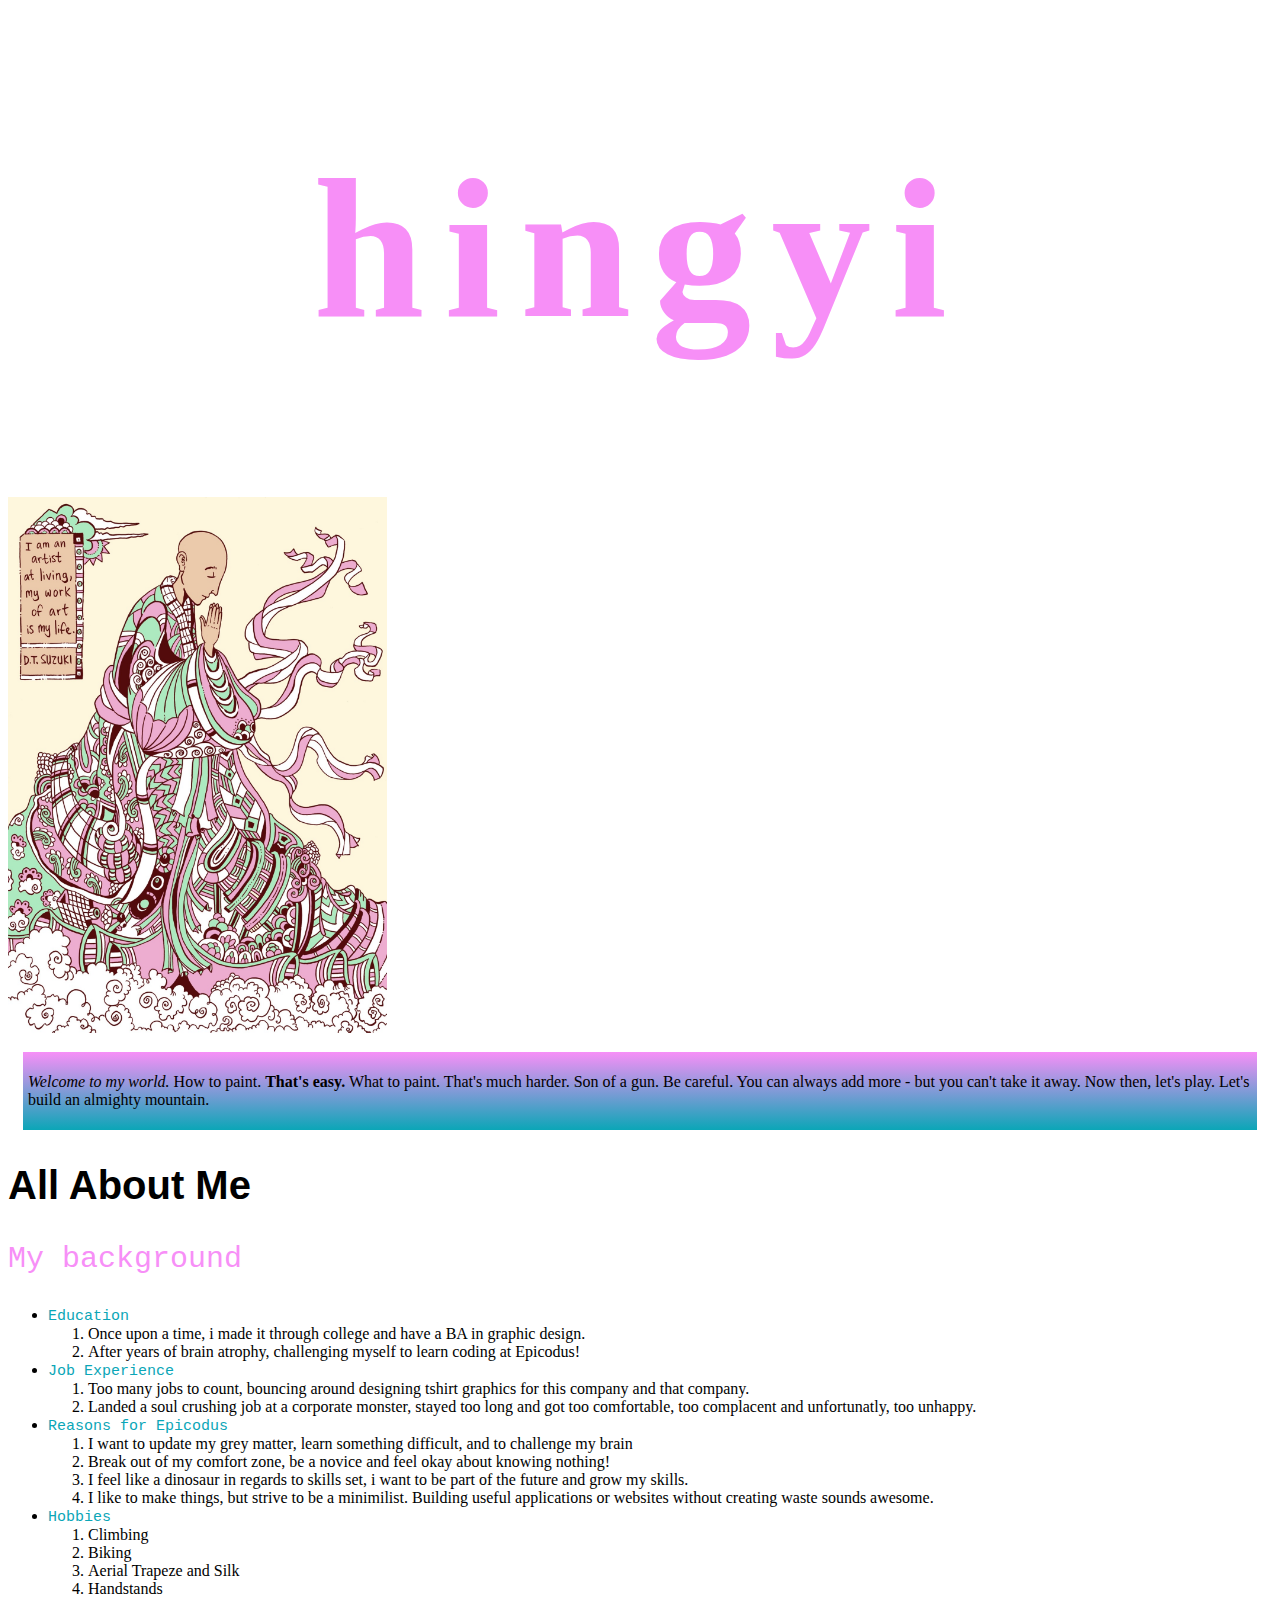
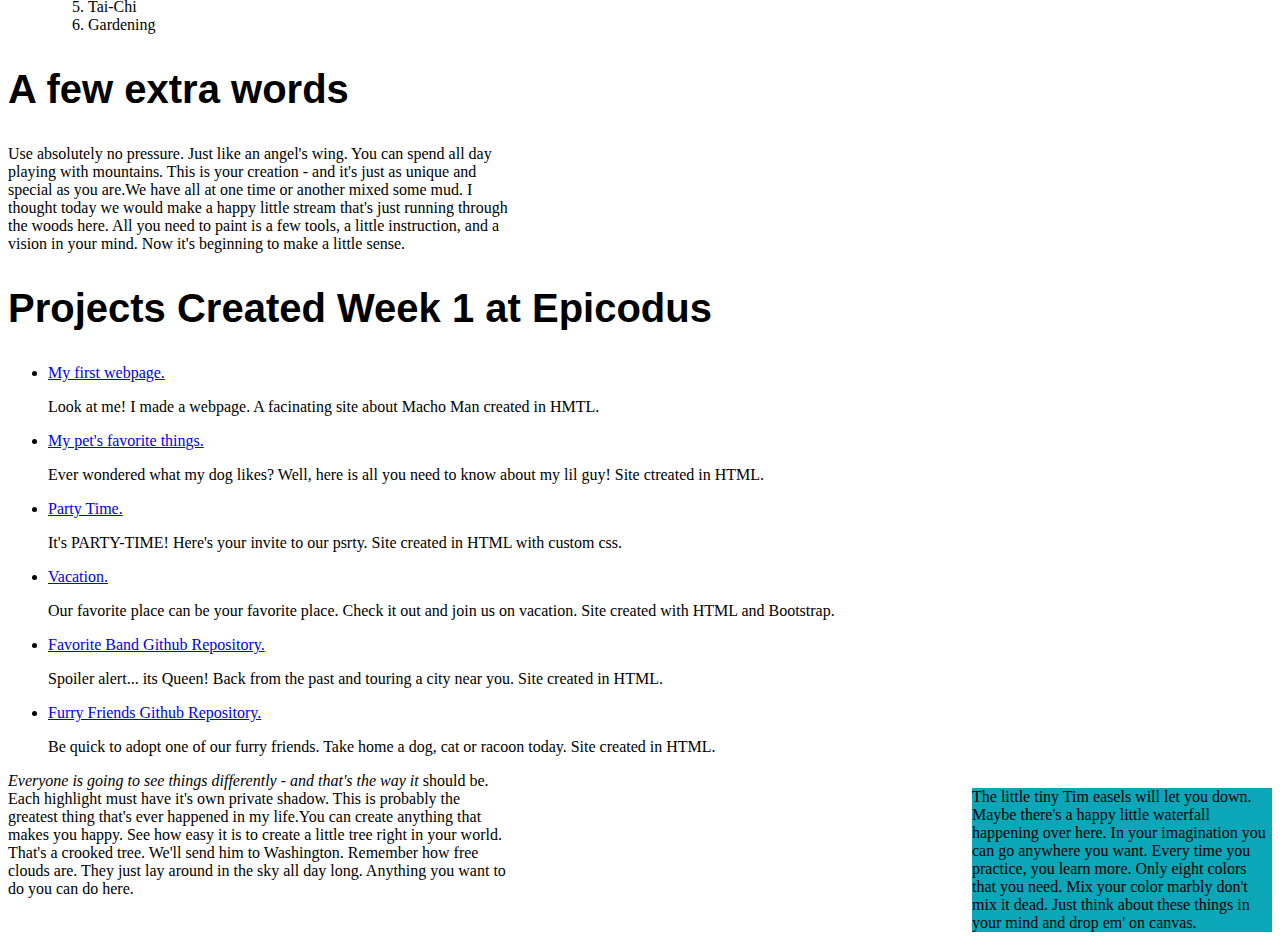
==== Desktop/portfolio/index.html @ 2465b8c4 "add box model and id to css" ====
<!DOCTYPE html>
<html>
  <head>
    <meta charset="utf-8">
    <link href="css/styles.css" rel="stylesheet" type="text/css" media="all">
    <title>hingyi</title>
  </head>
  <body>
    <h1>hingyi</h1>
    <div class="intro">
    <img src="img/zen.jpg" alt="drawing of a buddist monk">
    </div>
    <div class="waterfall">
      <p><em>Welcome to my world.</em> How to paint. <strong>That's easy.</strong> What to paint. That's much harder. Son of a gun. Be careful. You can always add more - but you can't take it away. Now then, let's play. Let's build an almighty mountain.</p>
    </div>
    <h2 class="wings">All About Me</h2>
    <p id="unique">My background
      <ul>
        <li><span class="fancy">Education</span></li>
          <ol>
            <li>Once upon a time, i made it through college and have a BA in graphic design.</li>
            <li>After years of brain atrophy, challenging myself to learn coding at Epicodus!</li>
          </ol>
        <li><span class="fancy">Job Experience</span></li>
          <ol>
            <li>Too many jobs to count, bouncing around designing tshirt graphics for this company and that company.</li>
            <li>Landed a soul crushing job at a corporate monster, stayed too long and got too comfortable, too complacent and unfortunatly, too unhappy.</li>
          </ol>
        <li><span class="fancy">Reasons for Epicodus</span></li>
          <ol>
            <li>I want to update my grey matter, learn something difficult, and to challenge my brain</li>
            <li>Break out of my comfort zone, be a novice and feel okay about knowing nothing!</li>
            <li>I feel like a dinosaur in regards to skills set, i want to be part of the future and grow my skills.</li>
            <li>I like to make things, but strive to be a minimilist. Building useful applications or websites without creating waste sounds awesome.</li>
          </ol>
        <li><span class="fancy">Hobbies</span></li>
          <ol>
            <li>Climbing</li>
            <li>Biking</li>
            <li>Aerial Trapeze and Silk</li>
            <li>Handstands</li>
            <li>Tai-Chi</li>
            <li>Gardening</li>
          </ol>
        </ul>
      <h2 class="wings">A few extra words</h2>
    </div>
      <p class="happy">Use absolutely no pressure. Just like an angel's wing. You can spend all day playing with mountains. This is your creation - and it's just as unique and special as you are.We have all at one time or another mixed some mud. I thought today we would make a happy little stream that's just running through the woods here. All you need to paint is a few tools, a little instruction, and a vision in your mind. Now it's beginning to make a little sense.</p>
    </div>
    </div>
      <h2 class="wings">Projects Created Week 1 at Epicodus</h2>
      <ul>
        <li><a href=https://khong168.github.io/my-first-webpage/> My first webpage.</a>
          <p> Look at me! I made a webpage. A facinating site about Macho Man created in HMTL.</p>
        </li>
        <li><a href=https://khong168.github.io/my-pets-favorite-things/> My pet's favorite things.</a>
          <p>Ever wondered what my dog likes? Well, here is all you need to know about my lil guy! Site ctreated in HTML.</p>
        </li>
        <li><a href=https://khong168.github.io/PARTY-TIME/> Party Time.</a>
          <p>It's PARTY-TIME! Here's your invite to our psrty. Site created in HTML with custom css.</p>
        </li>
        <li><a href=https://khong168.github.io/vacation/> Vacation.</a>
          <p>Our favorite place can be your favorite place. Check it out and join us on vacation. Site created with HTML and Bootstrap.</p>
        </li>
        <li><a href=https://github.com/khong168/band> Favorite Band Github Repository.</a>
          <p>Spoiler alert... its Queen! Back from the past and touring a city near you. Site created in HTML.</p>
         </li>
        <li><a href=https://github.com/khong168/Furry-Friends> Furry Friends Github Repository.</a>
          <p> Be quick to adopt one of our furry friends. Take home a dog, cat or racoon today. Site created in HTML.</p>
        </li>
      </ul>
      <p class="pressure">The little tiny Tim easels will let you down. Maybe there's a happy little waterfall happening over here. In your imagination you can go anywhere you want. Every time you practice, you learn more. Only eight colors that you need. Mix your color marbly don't mix it dead. Just think about these things in your mind and drop em' on canvas.</p>
    </div
  </body>
  <p class="happy"><em>Everyone is going to see things differently - and that's the way it</em> should be. Each highlight must have it's own private shadow. This is probably the greatest thing that's ever happened in my life.You can create anything that makes you happy. See how easy it is to create a little tree right in your world. That's a crooked tree. We'll send him to Washington. Remember how free clouds are. They just lay around in the sky all day long. Anything you want to do you can do here.</p>
  </div>

</html>
---- Desktop/portfolio/css/styles.css ----
h1 {
  font-family: impact;
  font-size: 200px;
  color: #f78ff7;
  text-align: center;
  letter-spacing: 20px;
}

.fancy {
  color: #0ba6b7;
  font-family: monospace;
  font-size: 15px;
}

.intro img {
  width: 30%;
}

.pressure {
  width :300px;
  float: right;
  background: #0ba6b7;
}

p.happy {
  width :500px;
}

.wings {
  font-family: sans-serif;
  font-weight: bold;
  font-size: 40px;
}

#unique {
  font-size: 30px;
  font-family: monospace;
  color: #f78ff7;
}

.waterfall {
  margin: 15px;
  border: 5px #f78ff7;
  padding: 5px;
  background: linear-gradient(#f78ff7, #0ba6b7); 


}
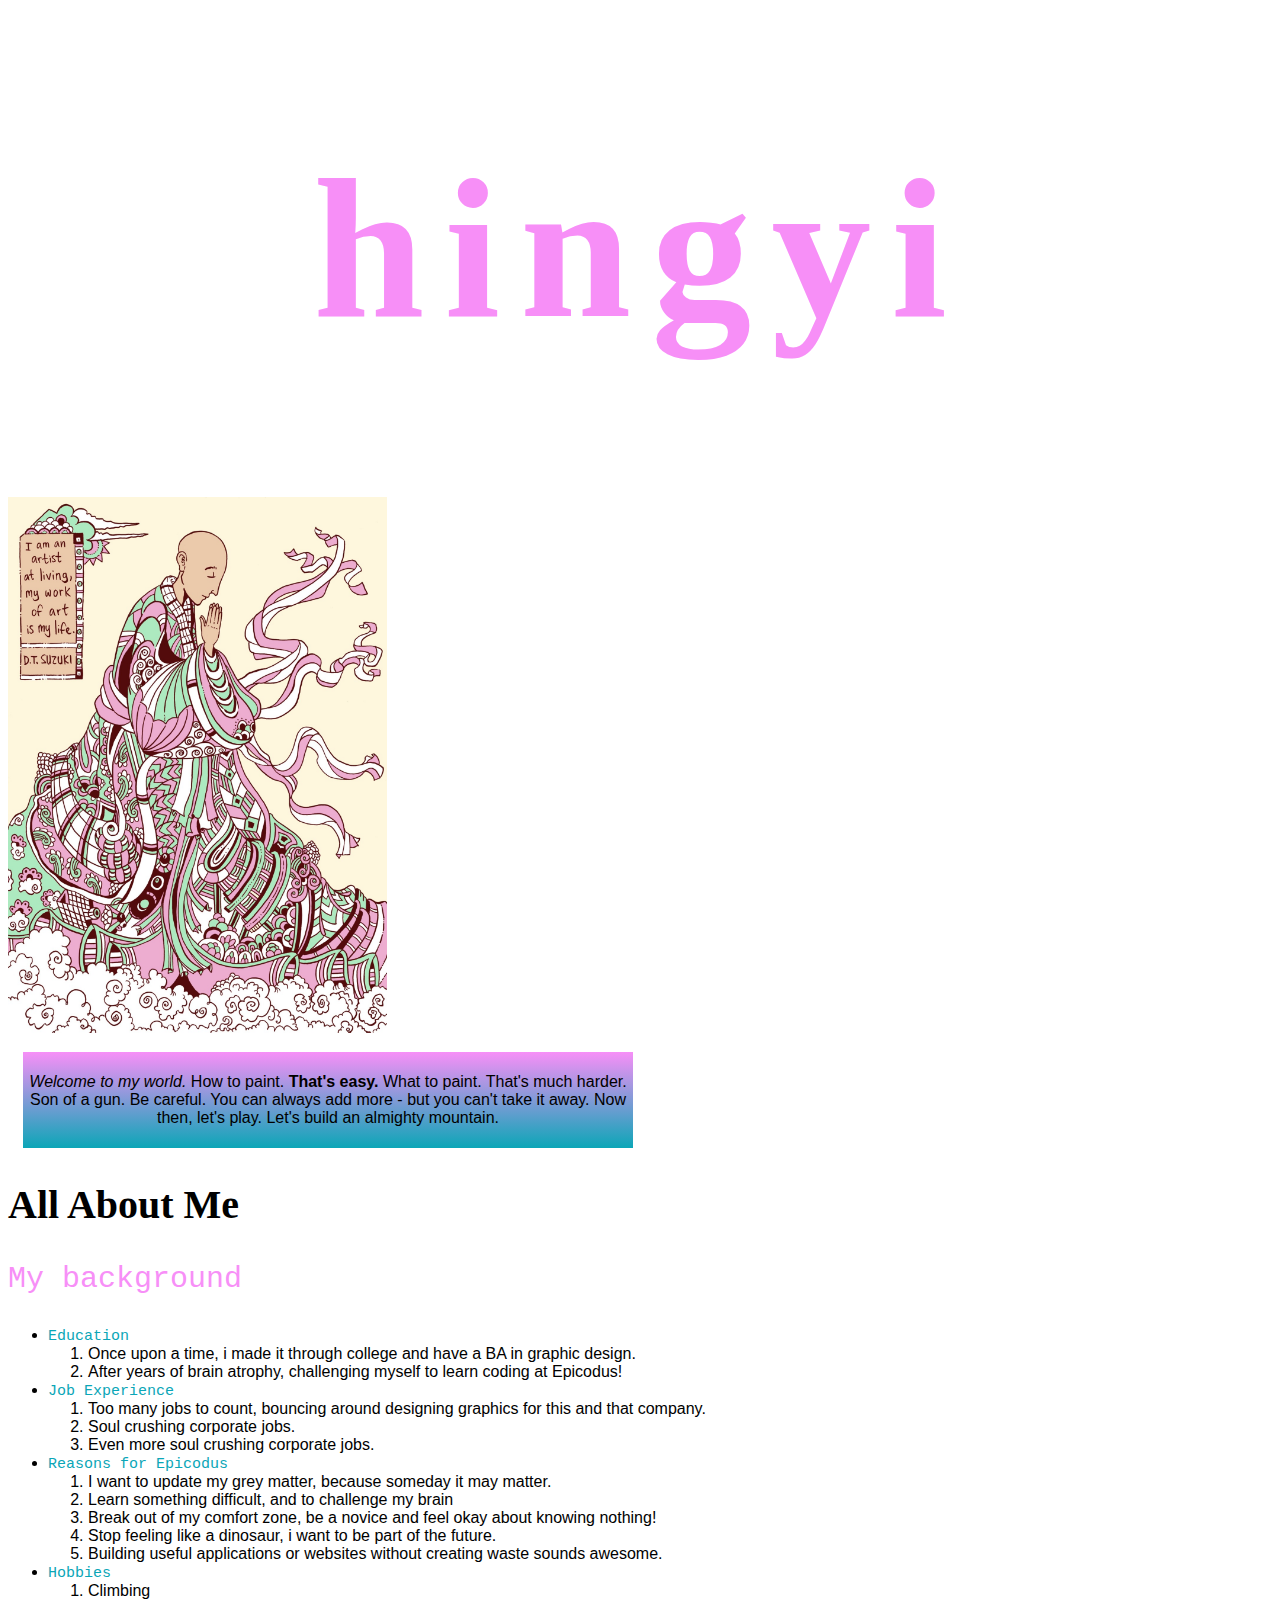
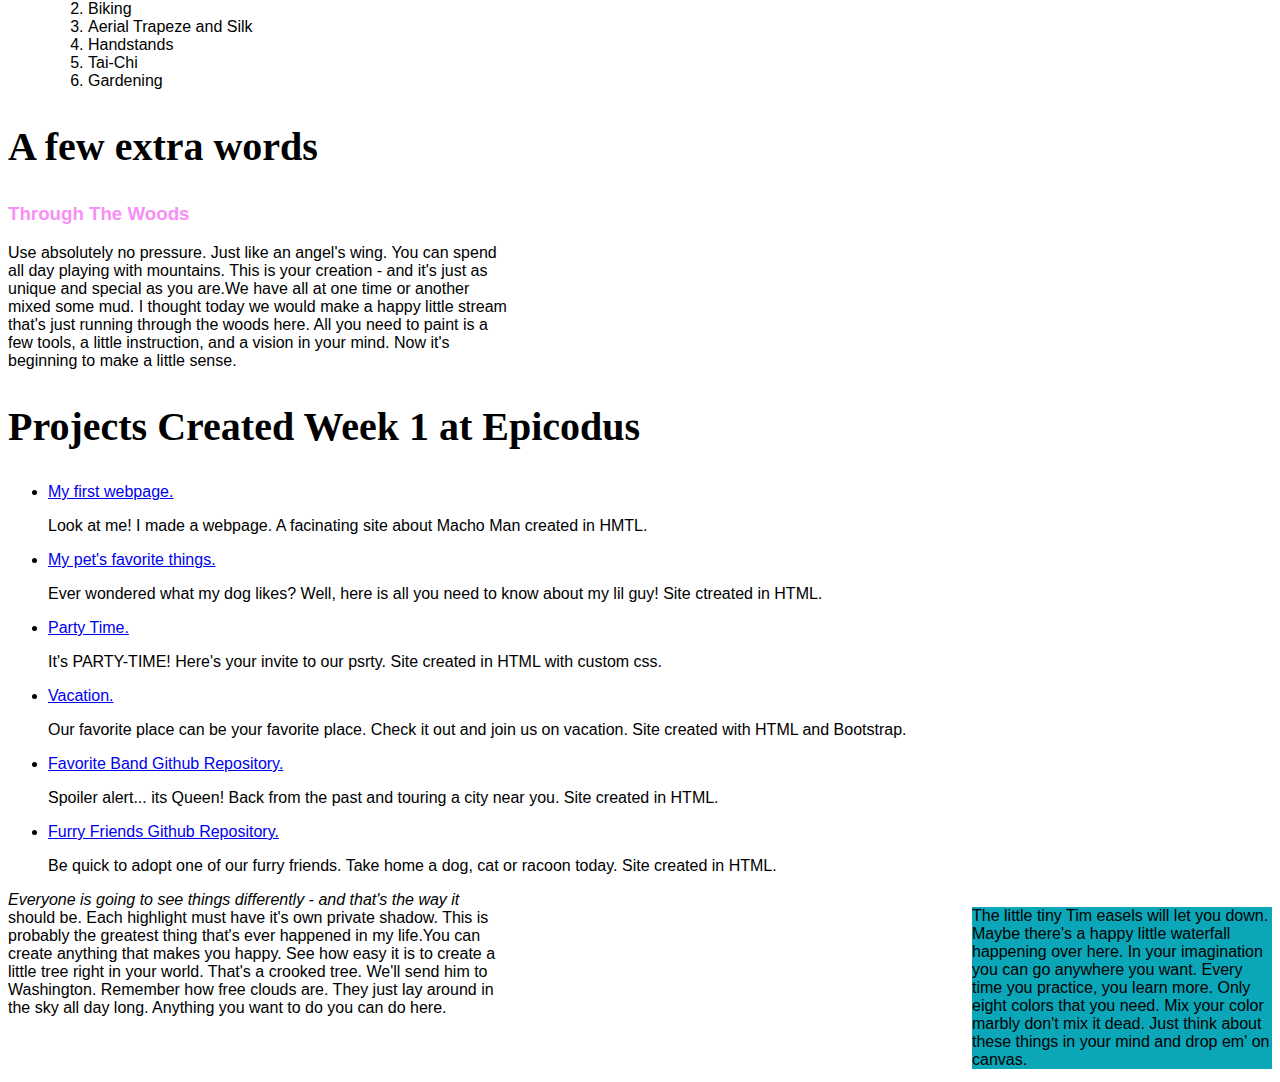
==== commit 9cf384bd: "add cascading elements, class family h3" ====
--- a/Desktop/portfolio/index.html
+++ b/Desktop/portfolio/index.html
@@ -23,15 +23,17 @@
           </ol>
         <li><span class="fancy">Job Experience</span></li>
           <ol>
-            <li>Too many jobs to count, bouncing around designing tshirt graphics for this company and that company.</li>
-            <li>Landed a soul crushing job at a corporate monster, stayed too long and got too comfortable, too complacent and unfortunatly, too unhappy.</li>
+            <li>Too many jobs to count, bouncing around designing graphics for this and that company.</li>
+            <li>Soul crushing corporate jobs.</li>
+            <li>Even more soul crushing corporate jobs.</li>
           </ol>
         <li><span class="fancy">Reasons for Epicodus</span></li>
           <ol>
-            <li>I want to update my grey matter, learn something difficult, and to challenge my brain</li>
+            <li>I want to update my grey matter, because someday it may matter.</li>
+            <li>Learn something difficult, and to challenge my brain</li>
             <li>Break out of my comfort zone, be a novice and feel okay about knowing nothing!</li>
-            <li>I feel like a dinosaur in regards to skills set, i want to be part of the future and grow my skills.</li>
-            <li>I like to make things, but strive to be a minimilist. Building useful applications or websites without creating waste sounds awesome.</li>
+            <li>Stop feeling like a dinosaur, i want to be part of the future.</li>
+            <li>Building useful applications or websites without creating waste sounds awesome.</li>
           </ol>
         <li><span class="fancy">Hobbies</span></li>
           <ol>
@@ -45,7 +47,10 @@
         </ul>
       <h2 class="wings">A few extra words</h2>
     </div>
-      <p class="happy">Use absolutely no pressure. Just like an angel's wing. You can spend all day playing with mountains. This is your creation - and it's just as unique and special as you are.We have all at one time or another mixed some mud. I thought today we would make a happy little stream that's just running through the woods here. All you need to paint is a few tools, a little instruction, and a vision in your mind. Now it's beginning to make a little sense.</p>
+      <div class="family">
+        <h3>Through The Woods</h3>
+        <p class="happy">Use absolutely no pressure. Just like an angel's wing. You can spend all day playing with mountains. This is your creation - and it's just as unique and special as you are.We have all at one time or another mixed some mud. I thought today we would make a happy little stream that's just running through the woods here. All you need to paint is a few tools, a little instruction, and a vision in your mind. Now it's beginning to make a little sense.</p>
+      </div>
     </div>
     </div>
       <h2 class="wings">Projects Created Week 1 at Epicodus</h2>
--- a/Desktop/portfolio/css/styles.css
+++ b/Desktop/portfolio/css/styles.css
@@ -27,7 +27,7 @@
 }
 
 .wings {
-  font-family: sans-serif;
+  font-family: impact;
   font-weight: bold;
   font-size: 40px;
 }
@@ -39,10 +39,19 @@
 }
 
 .waterfall {
+  text-align: center;
+  width: 600px;
   margin: 15px;
   border: 5px #f78ff7;
   padding: 5px;
-  background: linear-gradient(#f78ff7, #0ba6b7); 
+  background: linear-gradient(#f78ff7, #0ba6b7);
+}
 
+body {
+  font-family: sans-serif;
+}
 
+.family h3 {
+  font-weight: bold;
+  color: #f78ff7
 }
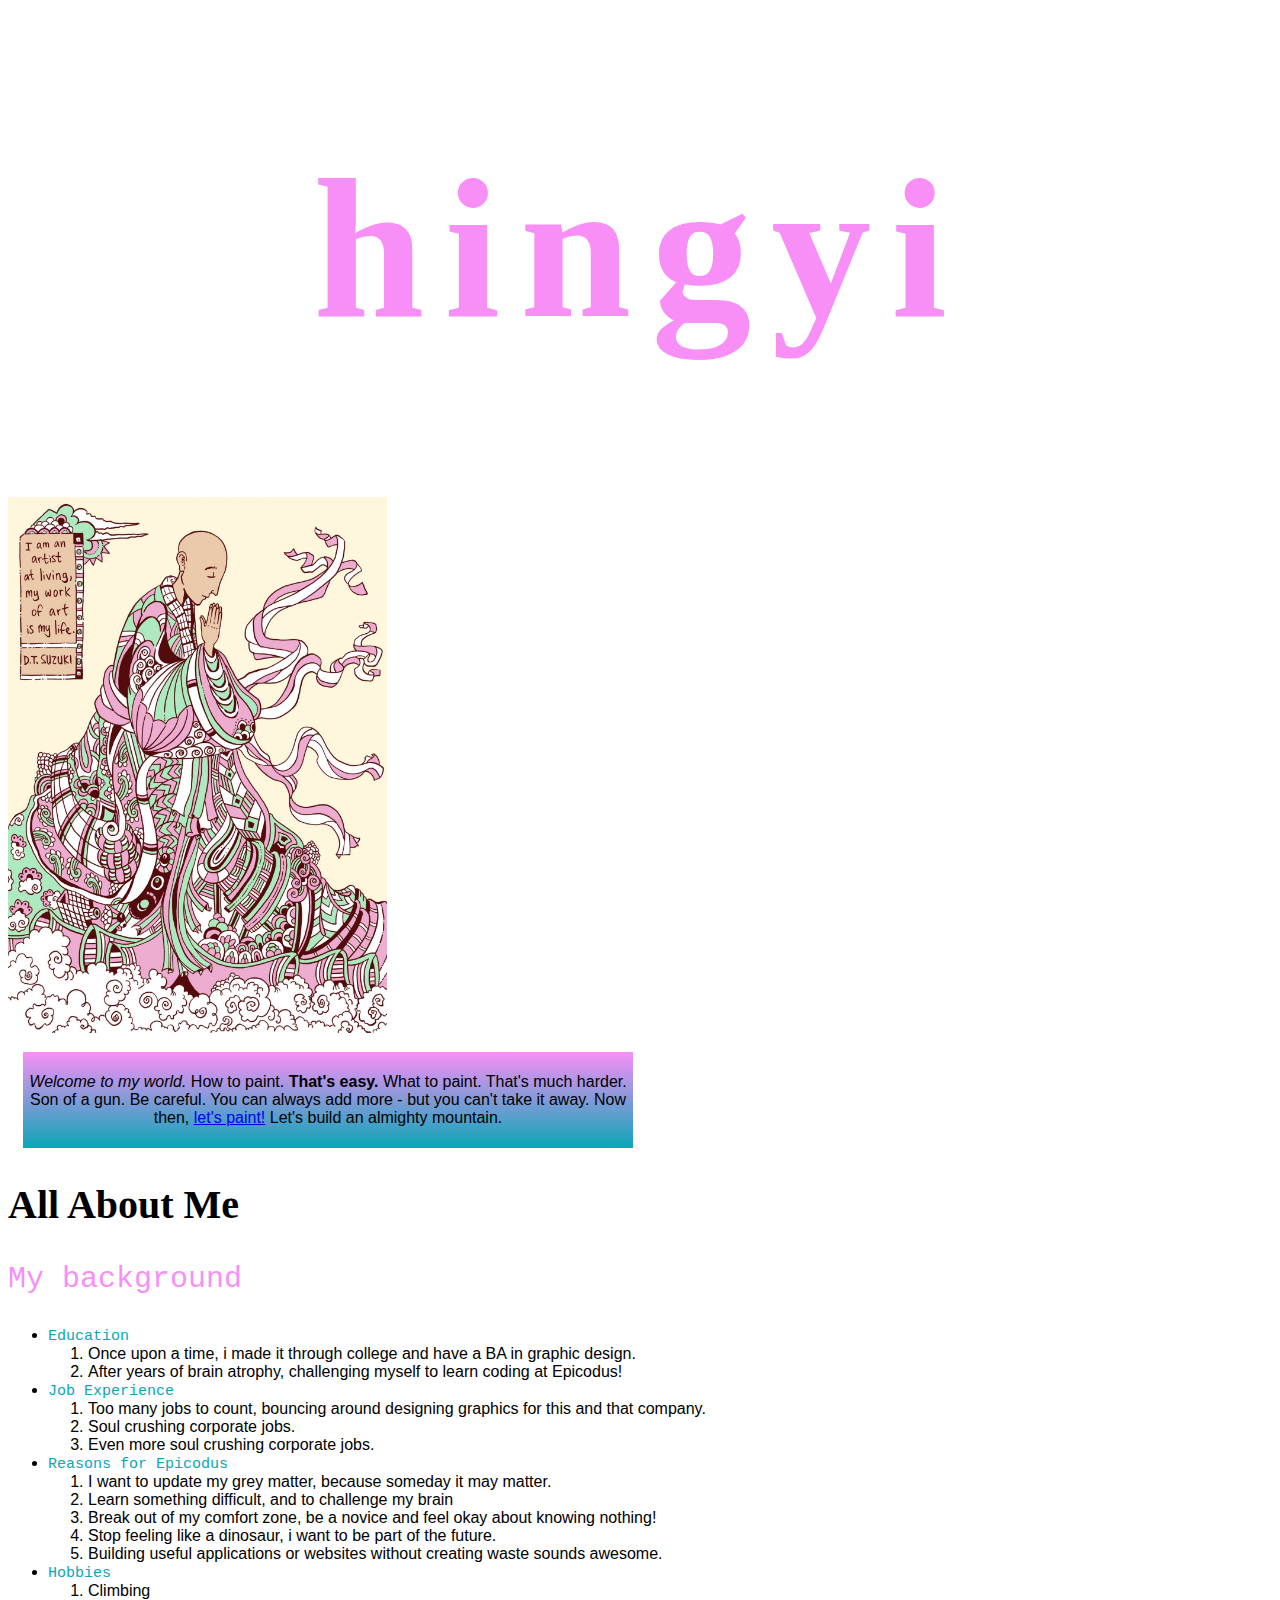
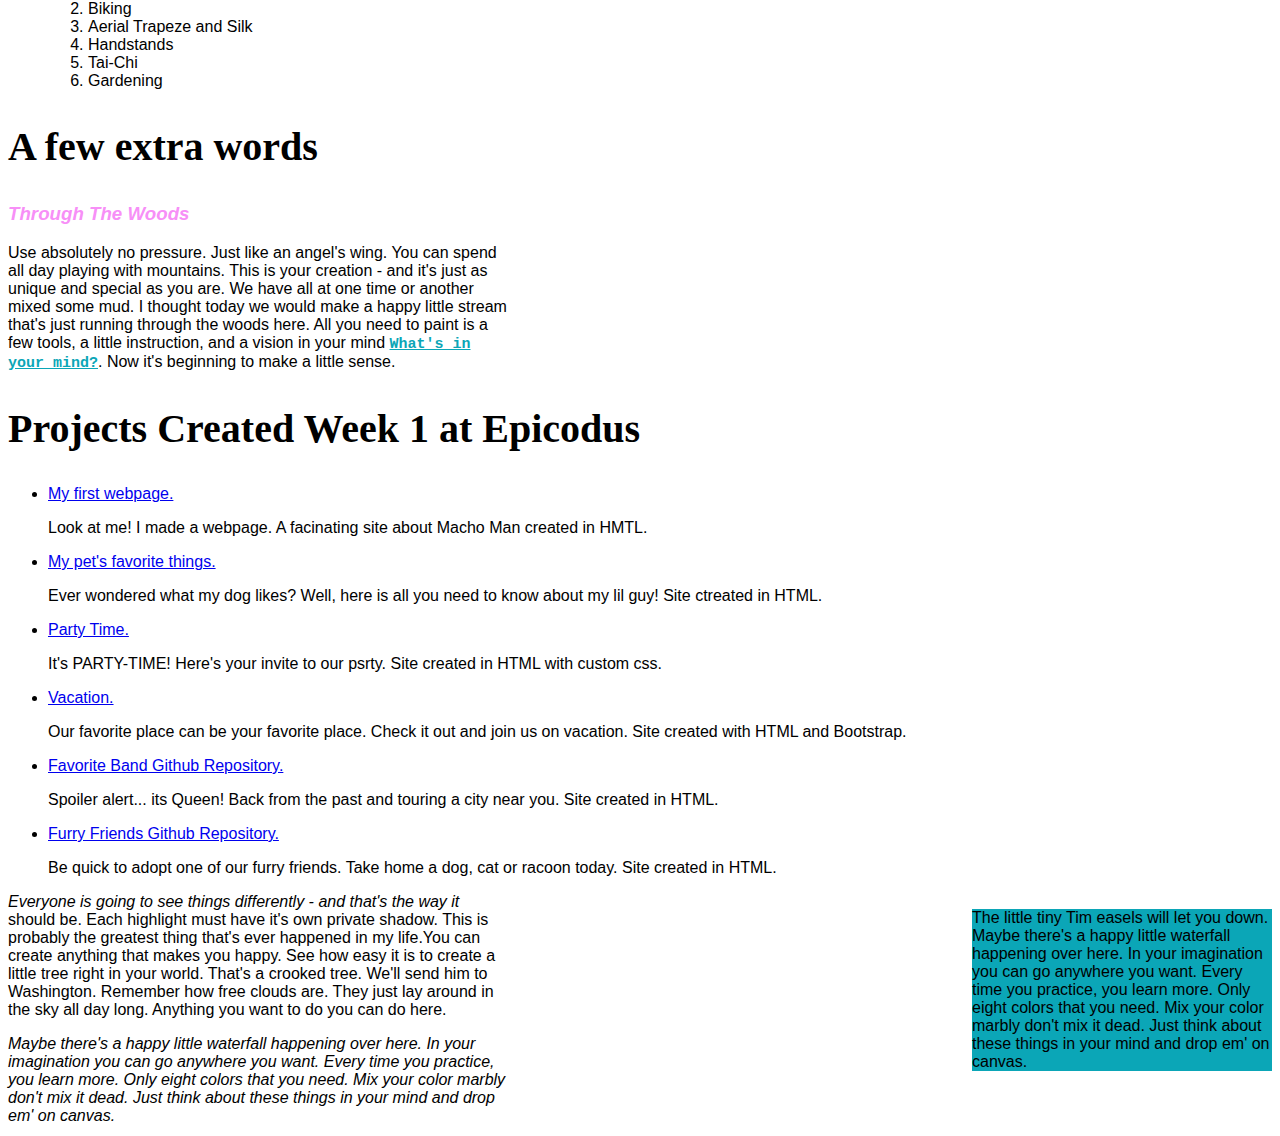
==== commit 2cd6b790: "add cascading nested styles and a tag links." ====
--- a/Desktop/portfolio/index.html
+++ b/Desktop/portfolio/index.html
@@ -11,7 +11,7 @@
     <img src="img/zen.jpg" alt="drawing of a buddist monk">
     </div>
     <div class="waterfall">
-      <p><em>Welcome to my world.</em> How to paint. <strong>That's easy.</strong> What to paint. That's much harder. Son of a gun. Be careful. You can always add more - but you can't take it away. Now then, let's play. Let's build an almighty mountain.</p>
+      <p><em>Welcome to my world.</em> How to paint. <strong>That's easy.</strong> What to paint. That's much harder. Son of a gun. Be careful. You can always add more - but you can't take it away. Now then, <a href="https://www.bobross.com/">let's paint!</a> Let's build an almighty mountain.</p>
     </div>
     <h2 class="wings">All About Me</h2>
     <p id="unique">My background
@@ -49,7 +49,8 @@
     </div>
       <div class="family">
         <h3>Through The Woods</h3>
-        <p class="happy">Use absolutely no pressure. Just like an angel's wing. You can spend all day playing with mountains. This is your creation - and it's just as unique and special as you are.We have all at one time or another mixed some mud. I thought today we would make a happy little stream that's just running through the woods here. All you need to paint is a few tools, a little instruction, and a vision in your mind. Now it's beginning to make a little sense.</p>
+      </div>
+        <p class="happy">Use absolutely no pressure. Just like an angel's wing. You can spend all day playing with mountains. This is your creation - and it's just as unique and special as you are. We have all at one time or another mixed some mud. I thought today we would make a happy little stream that's just running through the woods here. All you need to paint is a few tools, a little instruction, and a vision in your mind <a href="https://www.theatlantic.com/health/archive/2014/12/what-does-it-mean-to-see-with-the-minds-eye/383345/">What's in your mind?</a>. Now it's beginning to make a little sense.</p>
       </div>
     </div>
     </div>
@@ -79,5 +80,5 @@
   </body>
   <p class="happy"><em>Everyone is going to see things differently - and that's the way it</em> should be. Each highlight must have it's own private shadow. This is probably the greatest thing that's ever happened in my life.You can create anything that makes you happy. See how easy it is to create a little tree right in your world. That's a crooked tree. We'll send him to Washington. Remember how free clouds are. They just lay around in the sky all day long. Anything you want to do you can do here.</p>
   </div>
-
+  <p class="happy"><em>Maybe there's a happy little waterfall happening over here.<em> In your imagination you can go anywhere you want. Every time you practice, you learn more. Only eight colors that you need. Mix your color marbly don't mix it dead. Just think about these things in your mind and drop em' on canvas.</p>
 </html>
--- a/Desktop/portfolio/css/styles.css
+++ b/Desktop/portfolio/css/styles.css
@@ -26,6 +26,13 @@
   width :500px;
 }
 
+.happy a {
+  font-size: 15px;
+  font-weight: bold;
+  font-family: monospace;
+  color: #0ba6b7;
+}
+
 .wings {
   font-family: impact;
   font-weight: bold;
@@ -52,6 +59,7 @@
 }
 
 .family h3 {
+  font-style: italic;
   font-weight: bold;
   color: #f78ff7
 }
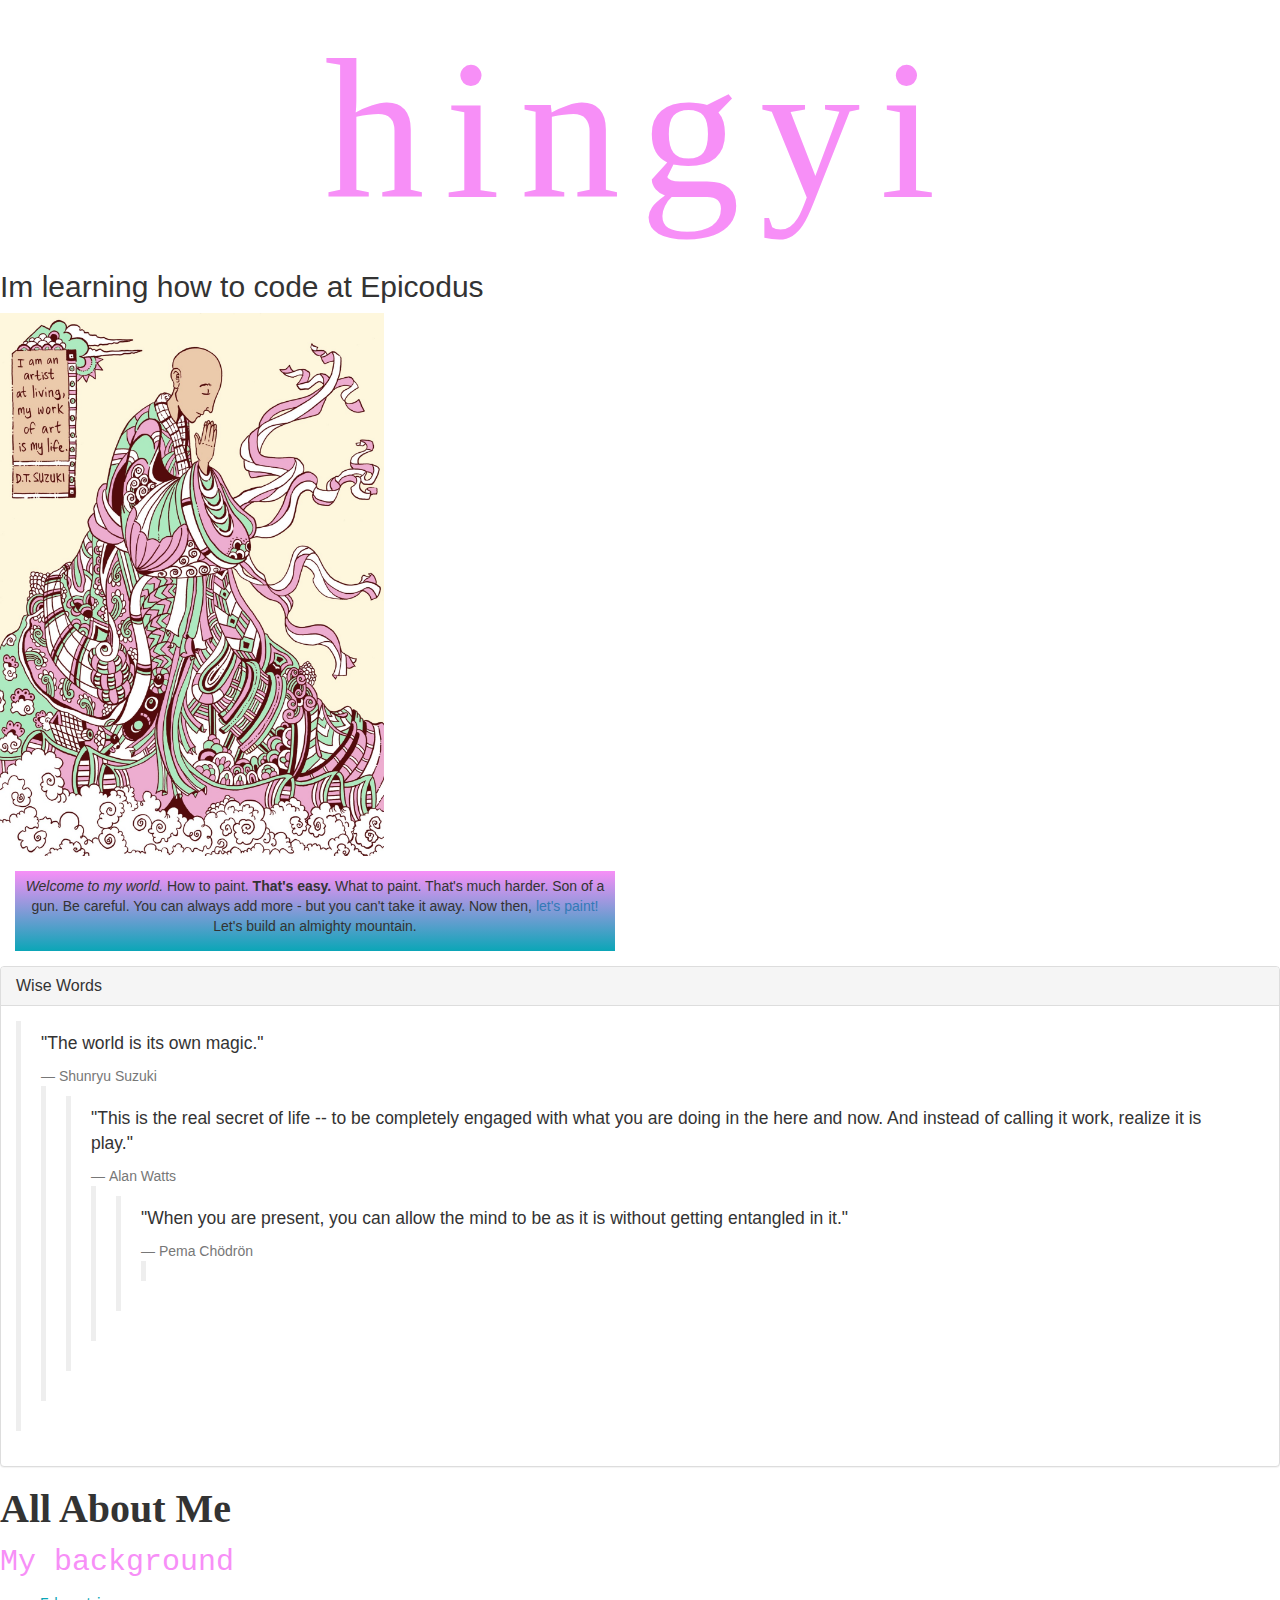
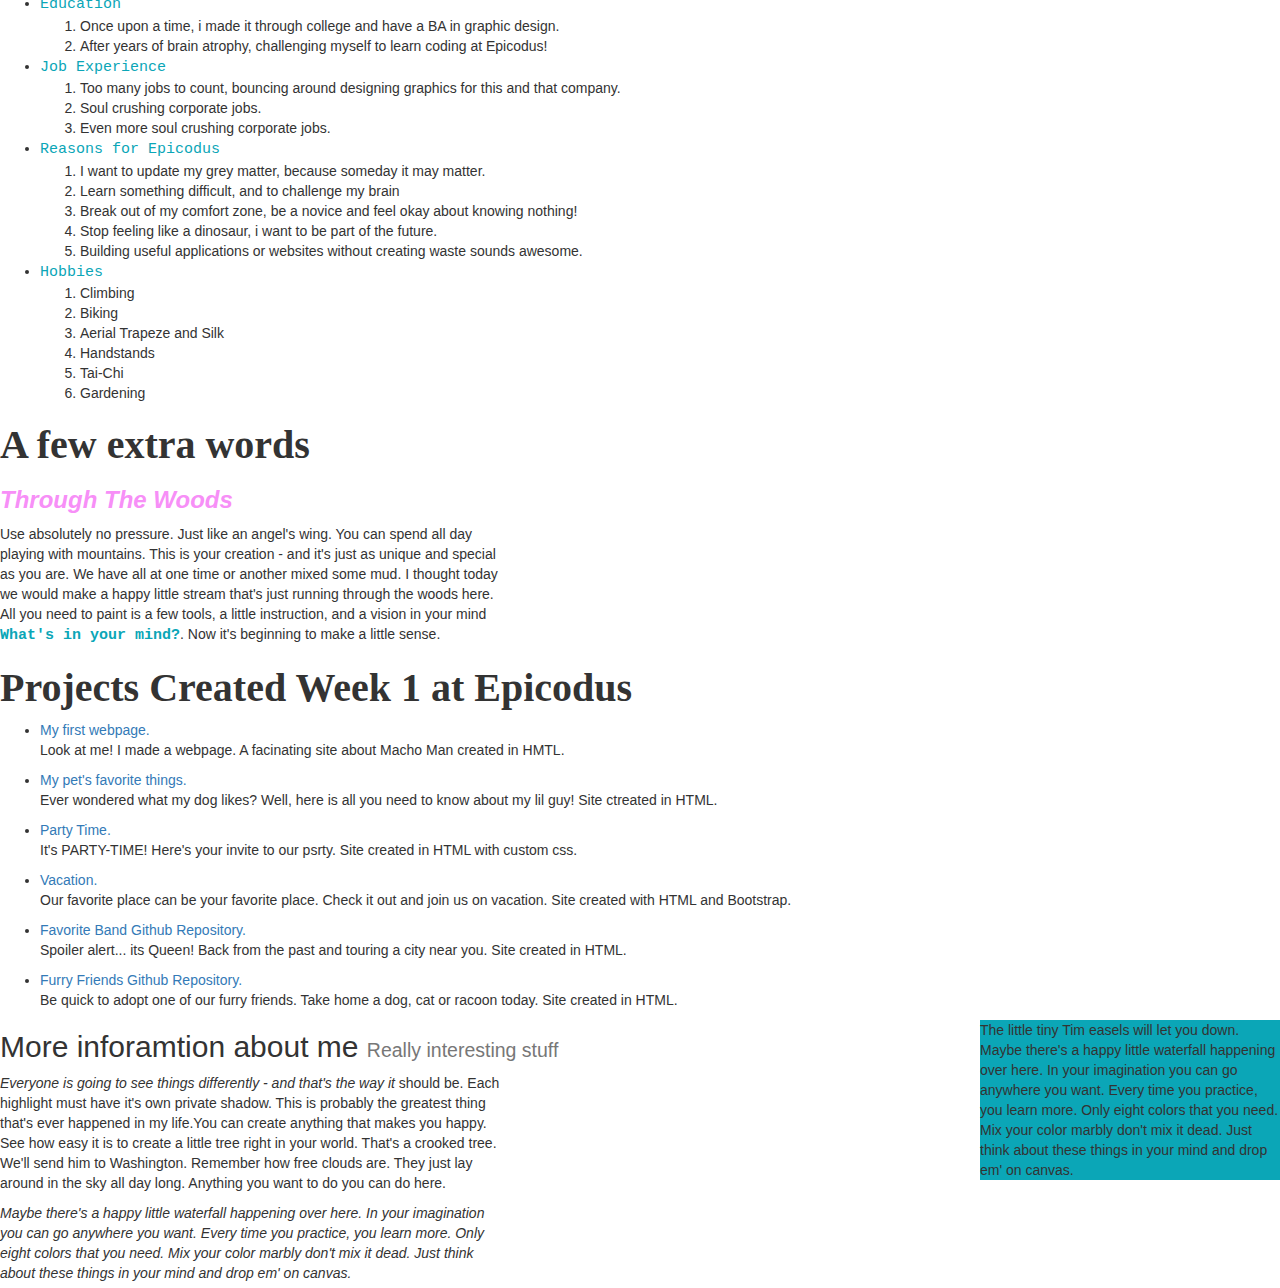
==== commit 910d0dd5: "add bootstrap css. Add bootstrap elements Jumbotron, wells, blockquote and headings." ====
--- a/Desktop/portfolio/index.html
+++ b/Desktop/portfolio/index.html
@@ -2,19 +2,41 @@
 <html>
   <head>
     <meta charset="utf-8">
+    <link href="css/bootstrap.css" rel ="stylesheet" type="text/css" media="all">
     <link href="css/styles.css" rel="stylesheet" type="text/css" media="all">
     <title>hingyi</title>
   </head>
   <body>
-    <h1>hingyi</h1>
+    <div class="container">
+      <h1>hingyi</h1>
+    </div>
+      <div class="JUMBOTRON">
+        <h2>Im learning how to code at Epicodus</h2>
+      </div>
     <div class="intro">
     <img src="img/zen.jpg" alt="drawing of a buddist monk">
-    </div>
     <div class="waterfall">
       <p><em>Welcome to my world.</em> How to paint. <strong>That's easy.</strong> What to paint. That's much harder. Son of a gun. Be careful. You can always add more - but you can't take it away. Now then, <a href="https://www.bobross.com/">let's paint!</a> Let's build an almighty mountain.</p>
     </div>
-    <h2 class="wings">All About Me</h2>
-    <p id="unique">My background
+    <div class="panel panel-default">
+      <div class="panel-heading">
+        <h2 class="panel-title">Wise Words</h2>
+      </div>
+      <div class="panel-body">
+        <blockquote>
+          <p>"The world is its own magic."</p><footer>Shunryu Suzuki</footer>
+        <blockquote>
+        <blockquote>
+          <p>"This is the real secret of life -- to be completely engaged with what you are doing in the here and now. And instead of calling it work, realize it is play."</p><footer>Alan Watts</footer>
+        <blockquote>
+        <blockquote>
+          <p>"When you are present, you can allow the mind to be as it is without getting entangled in it."</p><footer>Pema Chödrön</footer>
+        <blockquote>
+    </div>
+    </div>
+      <h2 class="wings">All About Me</h2>
+    </div>
+      <p id="unique">My background
       <ul>
         <li><span class="fancy">Education</span></li>
           <ol>
@@ -76,9 +98,11 @@
         </li>
       </ul>
       <p class="pressure">The little tiny Tim easels will let you down. Maybe there's a happy little waterfall happening over here. In your imagination you can go anywhere you want. Every time you practice, you learn more. Only eight colors that you need. Mix your color marbly don't mix it dead. Just think about these things in your mind and drop em' on canvas.</p>
-    </div
+    </div>
+      <h2>More inforamtion about me <small>Really interesting stuff</small></h2>
+      <p class="happy"><em>Everyone is going to see things differently - and that's the way it</em> should be. Each highlight must have it's own private shadow. This is probably the greatest thing that's ever happened in my life.You can create anything that makes you happy. See how easy it is to create a little tree right in your world. That's a crooked tree. We'll send him to Washington. Remember how free clouds are. They just lay around in the sky all day long. Anything you want to do you can do here.</p>
+      </div>
+      <p class="happy"><em>Maybe there's a happy little waterfall happening over here.<em> In your imagination you can go anywhere you want. Every time you practice, you learn more. Only eight colors that you need. Mix your color marbly don't mix it dead. Just think about these things in your mind and drop em' on canvas.</p>
+    </div>
   </body>
-  <p class="happy"><em>Everyone is going to see things differently - and that's the way it</em> should be. Each highlight must have it's own private shadow. This is probably the greatest thing that's ever happened in my life.You can create anything that makes you happy. See how easy it is to create a little tree right in your world. That's a crooked tree. We'll send him to Washington. Remember how free clouds are. They just lay around in the sky all day long. Anything you want to do you can do here.</p>
-  </div>
-  <p class="happy"><em>Maybe there's a happy little waterfall happening over here.<em> In your imagination you can go anywhere you want. Every time you practice, you learn more. Only eight colors that you need. Mix your color marbly don't mix it dead. Just think about these things in your mind and drop em' on canvas.</p>
 </html>
--- a/Desktop/portfolio/css/styles.css
+++ b/Desktop/portfolio/css/styles.css
@@ -1,4 +1,4 @@
-h1 {
+ h1 {
   font-family: impact;
   font-size: 200px;
   color: #f78ff7;
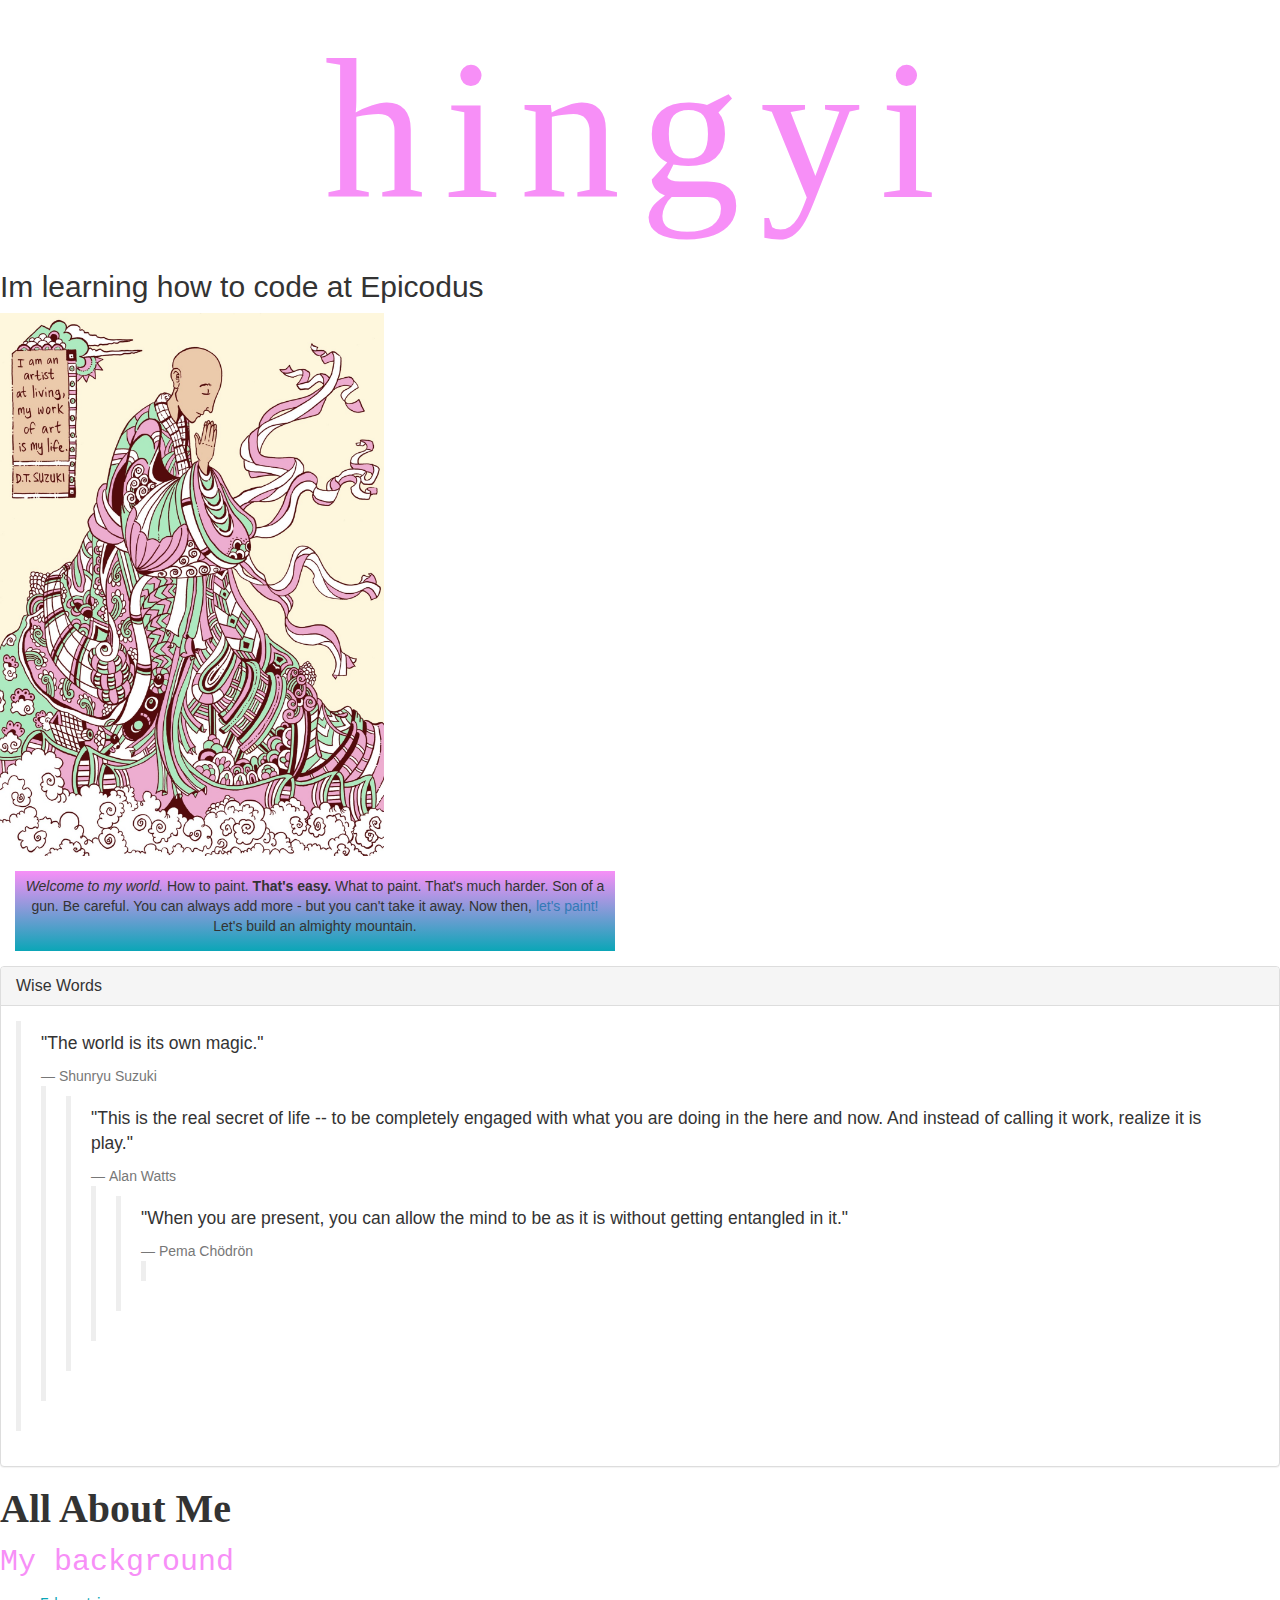
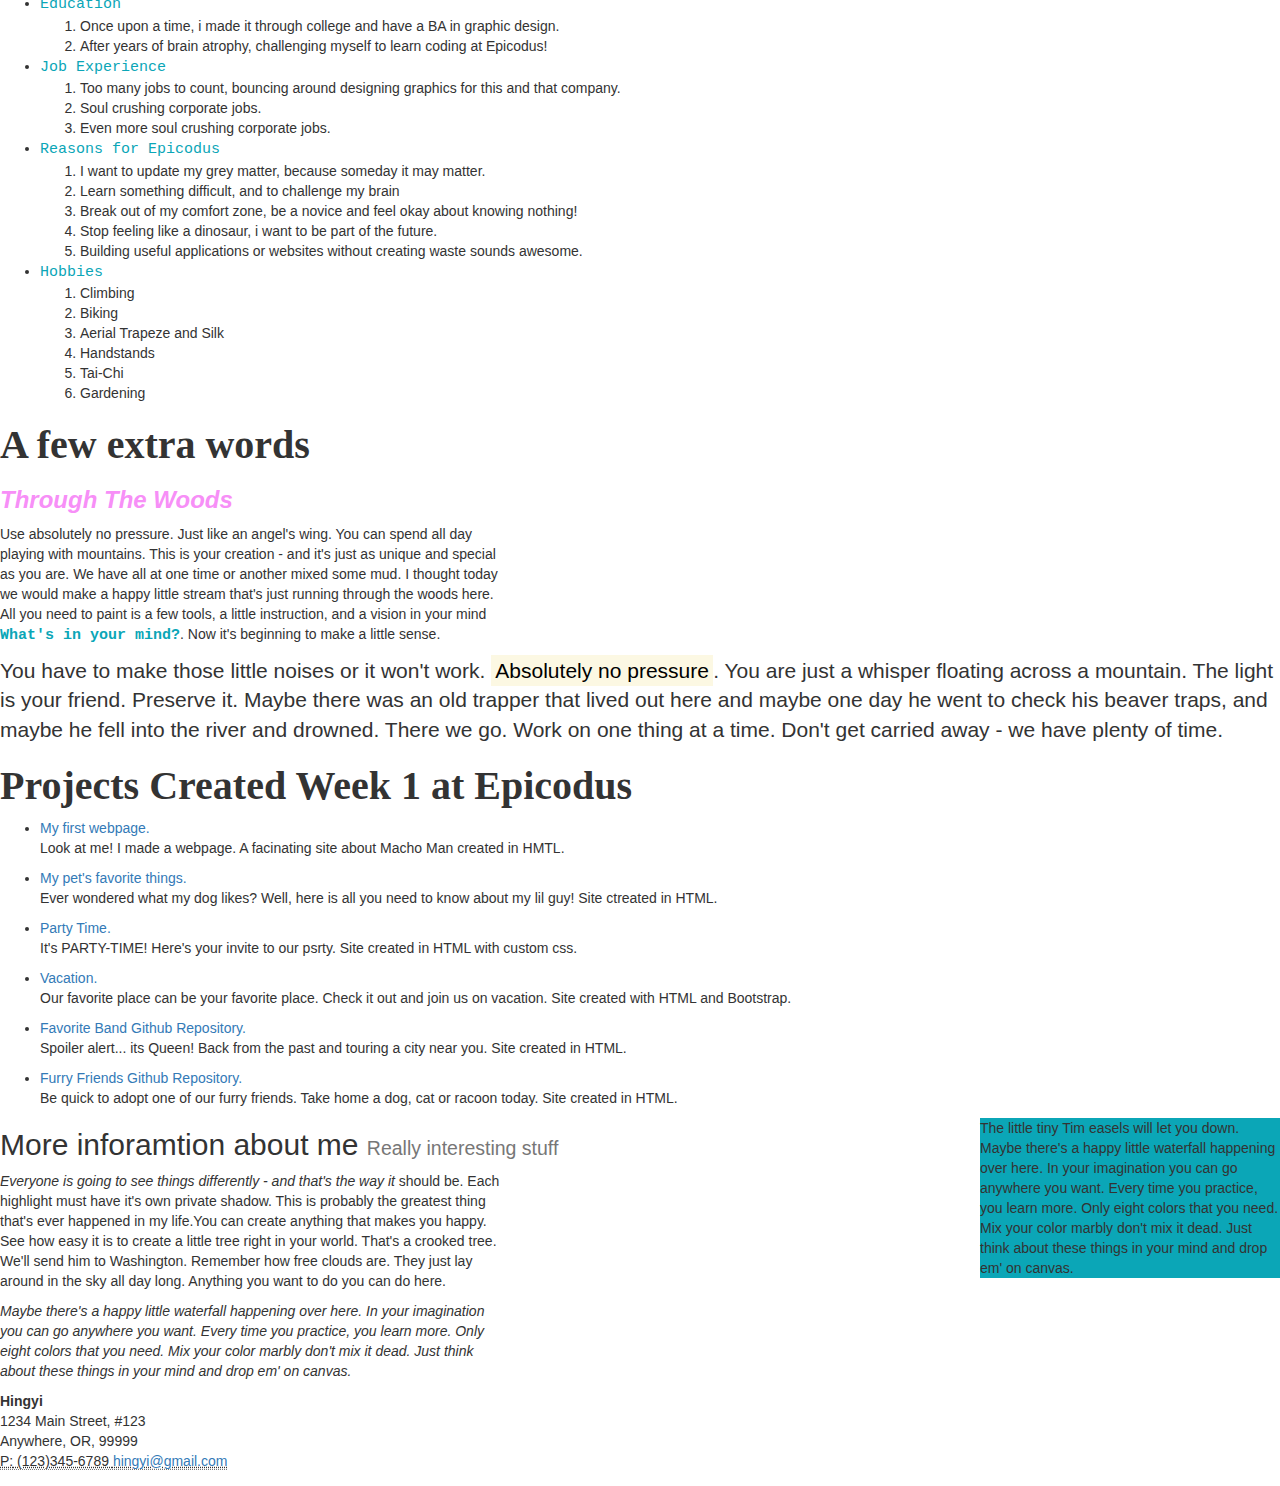
==== commit d9415750: "add address using bootstrap." ====
--- a/Desktop/portfolio/index.html
+++ b/Desktop/portfolio/index.html
@@ -73,6 +73,7 @@
         <h3>Through The Woods</h3>
       </div>
         <p class="happy">Use absolutely no pressure. Just like an angel's wing. You can spend all day playing with mountains. This is your creation - and it's just as unique and special as you are. We have all at one time or another mixed some mud. I thought today we would make a happy little stream that's just running through the woods here. All you need to paint is a few tools, a little instruction, and a vision in your mind <a href="https://www.theatlantic.com/health/archive/2014/12/what-does-it-mean-to-see-with-the-minds-eye/383345/">What's in your mind?</a>. Now it's beginning to make a little sense.</p>
+        <p class="lead">You have to make those little noises or it won't work. <mark>Absolutely no pressure</mark>. You are just a whisper floating across a mountain. The light is your friend. Preserve it. Maybe there was an old trapper that lived out here and maybe one day he went to check his beaver traps, and maybe he fell into the river and drowned. There we go. Work on one thing at a time. Don't get carried away - we have plenty of time.</p>
       </div>
     </div>
     </div>
@@ -104,5 +105,12 @@
       </div>
       <p class="happy"><em>Maybe there's a happy little waterfall happening over here.<em> In your imagination you can go anywhere you want. Every time you practice, you learn more. Only eight colors that you need. Mix your color marbly don't mix it dead. Just think about these things in your mind and drop em' on canvas.</p>
     </div>
+    <address>
+      <strong>Hingyi</strong><br>
+      1234 Main Street, #123<br>
+      Anywhere, OR, 99999<br>
+      <abbr title="Phone">P:<abbr> (123)345-6789
+      <a href="mailto:#">hingyi@gmail.com</a>
+    <address>
   </body>
 </html>
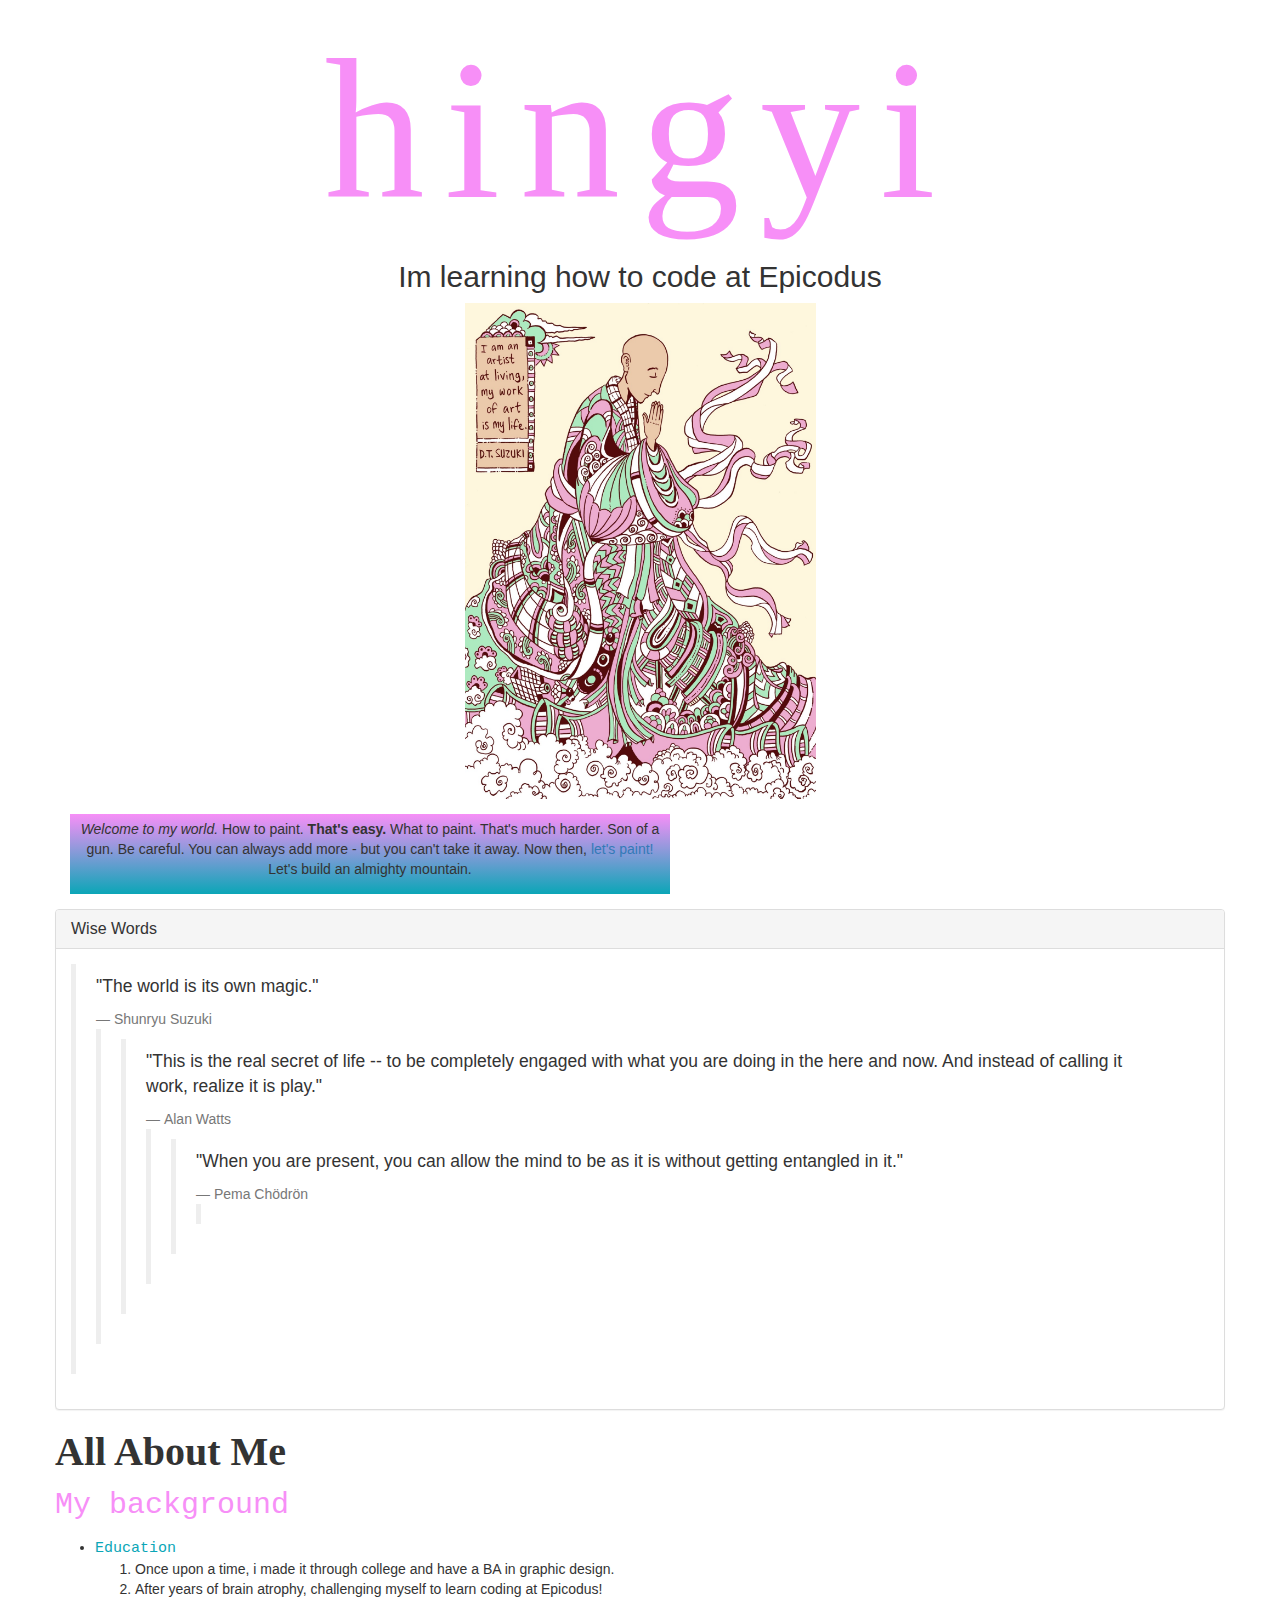
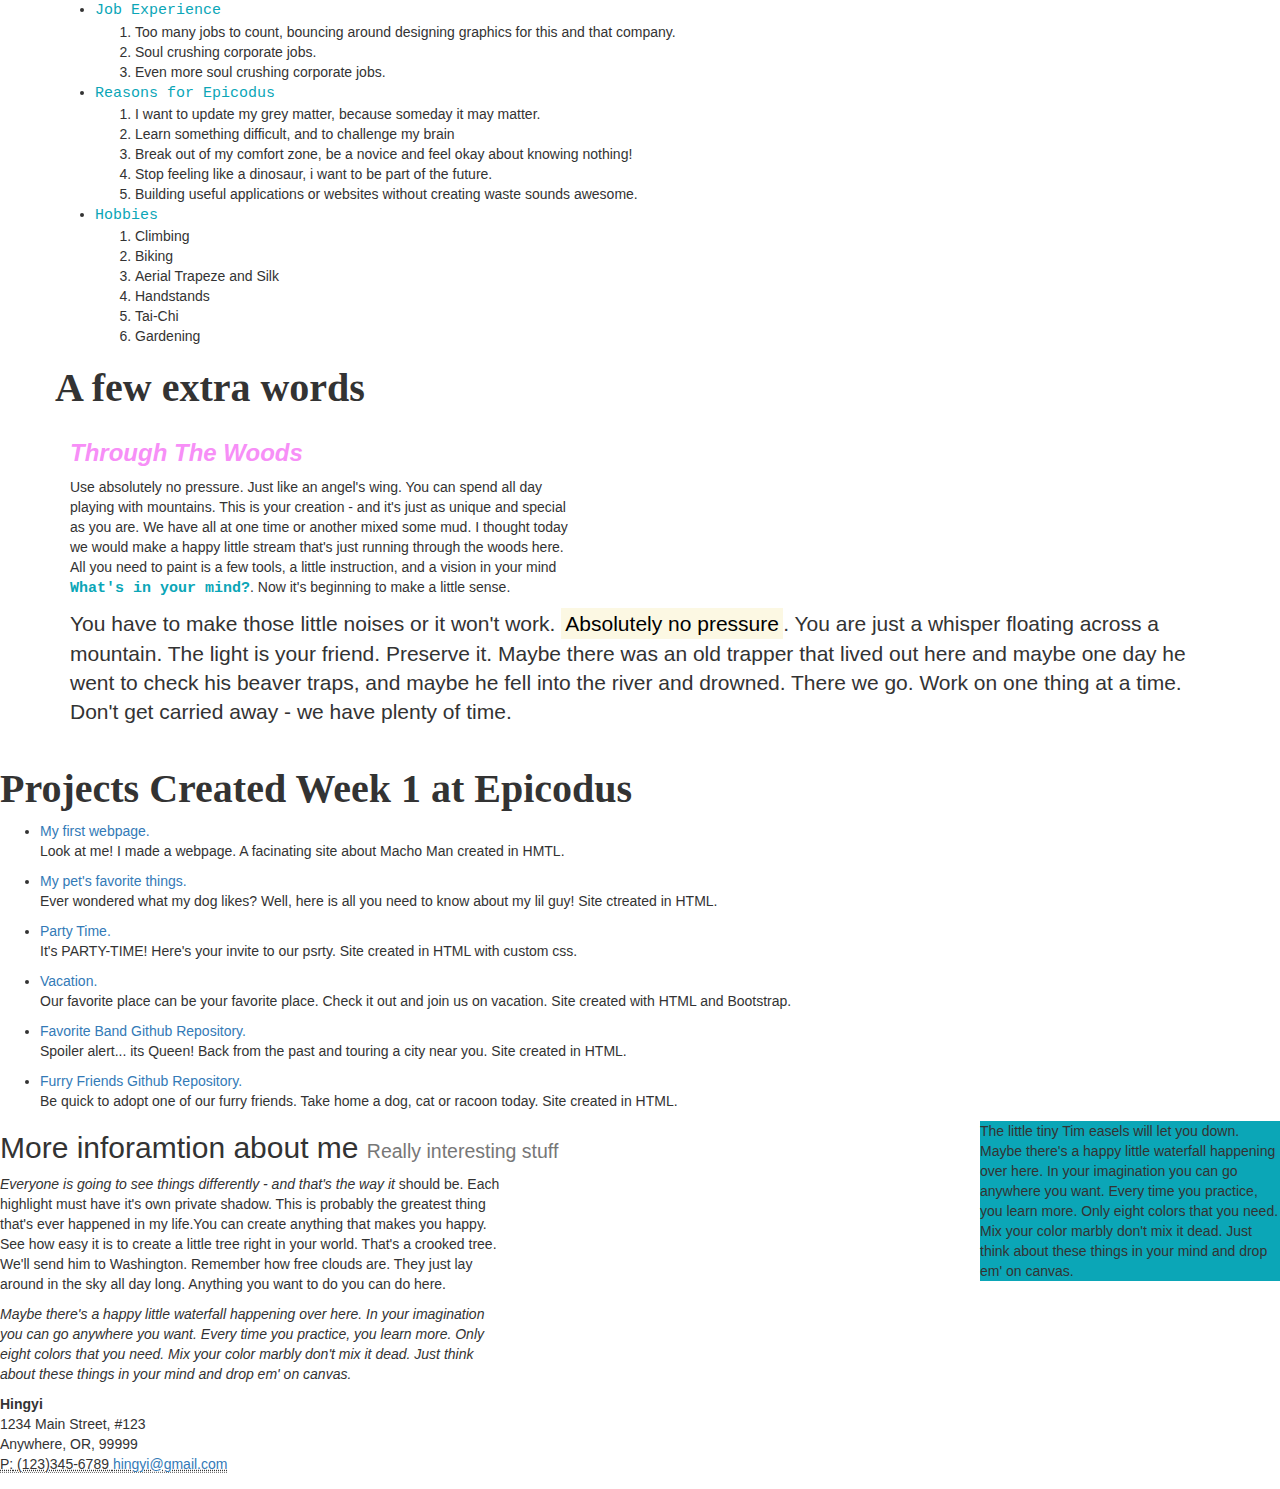
==== commit c2868e73: "add rows and columns in bootstrap." ====
--- a/Desktop/portfolio/index.html
+++ b/Desktop/portfolio/index.html
@@ -8,109 +8,114 @@
   </head>
   <body>
     <div class="container">
-      <h1>hingyi</h1>
-    </div>
-      <div class="JUMBOTRON">
-        <h2>Im learning how to code at Epicodus</h2>
+      <div class="row">
+        <div class="col-md-4>">
+        <h1>hingyi</h1>
+        </div>
+          <div class="lost">
+            <div class="JUMBOTRON">
+              <h2>Im learning how to code at Epicodus</h2>
+            </div>
+          </div>
+        <div class="intro">
+        <img src="img/zen.jpg" alt="drawing of a buddist monk">
+        <div class="waterfall">
+          <p><em>Welcome to my world.</em> How to paint. <strong>That's easy.</strong> What to paint. That's much harder. Son of a gun. Be careful. You can always add more - but you can't take it away. Now then, <a href="https://www.bobross.com/">let's paint!</a> Let's build an almighty mountain.</p>
+        </div>
+        <div class="panel panel-default">
+          <div class="panel-heading">
+            <h2 class="panel-title">Wise Words</h2>
+          </div>
+          <div class="panel-body">
+            <blockquote>
+              <p>"The world is its own magic."</p><footer>Shunryu Suzuki</footer>
+            <blockquote>
+            <blockquote>
+              <p>"This is the real secret of life -- to be completely engaged with what you are doing in the here and now. And instead of calling it work, realize it is play."</p><footer>Alan Watts</footer>
+            <blockquote>
+            <blockquote>
+              <p>"When you are present, you can allow the mind to be as it is without getting entangled in it."</p><footer>Pema Chödrön</footer>
+            <blockquote>
+        </div>
+        </div>
+          <h2 class="wings">All About Me</h2>
+        </div>
+          <p id="unique">My background
+          <ul>
+            <li><span class="fancy">Education</span></li>
+              <ol>
+                <li>Once upon a time, i made it through college and have a BA in graphic design.</li>
+                <li>After years of brain atrophy, challenging myself to learn coding at Epicodus!</li>
+              </ol>
+            <li><span class="fancy">Job Experience</span></li>
+              <ol>
+                <li>Too many jobs to count, bouncing around designing graphics for this and that company.</li>
+                <li>Soul crushing corporate jobs.</li>
+                <li>Even more soul crushing corporate jobs.</li>
+              </ol>
+            <li><span class="fancy">Reasons for Epicodus</span></li>
+              <ol>
+                <li>I want to update my grey matter, because someday it may matter.</li>
+                <li>Learn something difficult, and to challenge my brain</li>
+                <li>Break out of my comfort zone, be a novice and feel okay about knowing nothing!</li>
+                <li>Stop feeling like a dinosaur, i want to be part of the future.</li>
+                <li>Building useful applications or websites without creating waste sounds awesome.</li>
+              </ol>
+            <li><span class="fancy">Hobbies</span></li>
+              <ol>
+                <li>Climbing</li>
+                <li>Biking</li>
+                <li>Aerial Trapeze and Silk</li>
+                <li>Handstands</li>
+                <li>Tai-Chi</li>
+                <li>Gardening</li>
+              </ol>
+            </ul>
+          <h2 class="wings">A few extra words</h2>
+        </div>
+          <div class="family">
+            <h3>Through The Woods</h3>
+          </div>
+            <p class="happy">Use absolutely no pressure. Just like an angel's wing. You can spend all day playing with mountains. This is your creation - and it's just as unique and special as you are. We have all at one time or another mixed some mud. I thought today we would make a happy little stream that's just running through the woods here. All you need to paint is a few tools, a little instruction, and a vision in your mind <a href="https://www.theatlantic.com/health/archive/2014/12/what-does-it-mean-to-see-with-the-minds-eye/383345/">What's in your mind?</a>. Now it's beginning to make a little sense.</p>
+            <p class="lead">You have to make those little noises or it won't work. <mark>Absolutely no pressure</mark>. You are just a whisper floating across a mountain. The light is your friend. Preserve it. Maybe there was an old trapper that lived out here and maybe one day he went to check his beaver traps, and maybe he fell into the river and drowned. There we go. Work on one thing at a time. Don't get carried away - we have plenty of time.</p>
+          </div>
+        </div>
+            <h2 class="wings">Projects Created Week 1 at Epicodus</h2>
+            <ul>
+              <li><a href=https://khong168.github.io/my-first-webpage/> My first webpage.</a>
+                <p> Look at me! I made a webpage. A facinating site about Macho Man created in HMTL.</p>
+              </li>
+              <li><a href=https://khong168.github.io/my-pets-favorite-things/> My pet's favorite things.</a>
+                <p>Ever wondered what my dog likes? Well, here is all you need to know about my lil guy! Site ctreated in HTML.</p>
+              </li>
+              <li><a href=https://khong168.github.io/PARTY-TIME/> Party Time.</a>
+                <p>It's PARTY-TIME! Here's your invite to our psrty. Site created in HTML with custom css.</p>
+              </li>
+              <li><a href=https://khong168.github.io/vacation/> Vacation.</a>
+                <p>Our favorite place can be your favorite place. Check it out and join us on vacation. Site created with HTML and Bootstrap.</p>
+              </li>
+              <li><a href=https://github.com/khong168/band> Favorite Band Github Repository.</a>
+                <p>Spoiler alert... its Queen! Back from the past and touring a city near you. Site created in HTML.</p>
+               </li>
+              <li><a href=https://github.com/khong168/Furry-Friends> Furry Friends Github Repository.</a>
+                <p> Be quick to adopt one of our furry friends. Take home a dog, cat or racoon today. Site created in HTML.</p>
+              </li>
+            </ul>
+          </div>
+          <p class="pressure">The little tiny Tim easels will let you down. Maybe there's a happy little waterfall happening over here. In your imagination you can go anywhere you want. Every time you practice, you learn more. Only eight colors that you need. Mix your color marbly don't mix it dead. Just think about these things in your mind and drop em' on canvas.</p>
+        </div>
+          <h2>More inforamtion about me <small>Really interesting stuff</small></h2>
+          <p class="happy"><em>Everyone is going to see things differently - and that's the way it</em> should be. Each highlight must have it's own private shadow. This is probably the greatest thing that's ever happened in my life.You can create anything that makes you happy. See how easy it is to create a little tree right in your world. That's a crooked tree. We'll send him to Washington. Remember how free clouds are. They just lay around in the sky all day long. Anything you want to do you can do here.</p>
+          </div>
+          <p class="happy"><em>Maybe there's a happy little waterfall happening over here.<em> In your imagination you can go anywhere you want. Every time you practice, you learn more. Only eight colors that you need. Mix your color marbly don't mix it dead. Just think about these things in your mind and drop em' on canvas.</p>
+        </div>
+        <address>
+          <strong>Hingyi</strong><br>
+          1234 Main Street, #123<br>
+          Anywhere, OR, 99999<br>
+          <abbr title="Phone">P:<abbr> (123)345-6789
+          <a href="mailto:#">hingyi@gmail.com</a>
+        <address>
       </div>
-    <div class="intro">
-    <img src="img/zen.jpg" alt="drawing of a buddist monk">
-    <div class="waterfall">
-      <p><em>Welcome to my world.</em> How to paint. <strong>That's easy.</strong> What to paint. That's much harder. Son of a gun. Be careful. You can always add more - but you can't take it away. Now then, <a href="https://www.bobross.com/">let's paint!</a> Let's build an almighty mountain.</p>
-    </div>
-    <div class="panel panel-default">
-      <div class="panel-heading">
-        <h2 class="panel-title">Wise Words</h2>
-      </div>
-      <div class="panel-body">
-        <blockquote>
-          <p>"The world is its own magic."</p><footer>Shunryu Suzuki</footer>
-        <blockquote>
-        <blockquote>
-          <p>"This is the real secret of life -- to be completely engaged with what you are doing in the here and now. And instead of calling it work, realize it is play."</p><footer>Alan Watts</footer>
-        <blockquote>
-        <blockquote>
-          <p>"When you are present, you can allow the mind to be as it is without getting entangled in it."</p><footer>Pema Chödrön</footer>
-        <blockquote>
-    </div>
-    </div>
-      <h2 class="wings">All About Me</h2>
-    </div>
-      <p id="unique">My background
-      <ul>
-        <li><span class="fancy">Education</span></li>
-          <ol>
-            <li>Once upon a time, i made it through college and have a BA in graphic design.</li>
-            <li>After years of brain atrophy, challenging myself to learn coding at Epicodus!</li>
-          </ol>
-        <li><span class="fancy">Job Experience</span></li>
-          <ol>
-            <li>Too many jobs to count, bouncing around designing graphics for this and that company.</li>
-            <li>Soul crushing corporate jobs.</li>
-            <li>Even more soul crushing corporate jobs.</li>
-          </ol>
-        <li><span class="fancy">Reasons for Epicodus</span></li>
-          <ol>
-            <li>I want to update my grey matter, because someday it may matter.</li>
-            <li>Learn something difficult, and to challenge my brain</li>
-            <li>Break out of my comfort zone, be a novice and feel okay about knowing nothing!</li>
-            <li>Stop feeling like a dinosaur, i want to be part of the future.</li>
-            <li>Building useful applications or websites without creating waste sounds awesome.</li>
-          </ol>
-        <li><span class="fancy">Hobbies</span></li>
-          <ol>
-            <li>Climbing</li>
-            <li>Biking</li>
-            <li>Aerial Trapeze and Silk</li>
-            <li>Handstands</li>
-            <li>Tai-Chi</li>
-            <li>Gardening</li>
-          </ol>
-        </ul>
-      <h2 class="wings">A few extra words</h2>
-    </div>
-      <div class="family">
-        <h3>Through The Woods</h3>
-      </div>
-        <p class="happy">Use absolutely no pressure. Just like an angel's wing. You can spend all day playing with mountains. This is your creation - and it's just as unique and special as you are. We have all at one time or another mixed some mud. I thought today we would make a happy little stream that's just running through the woods here. All you need to paint is a few tools, a little instruction, and a vision in your mind <a href="https://www.theatlantic.com/health/archive/2014/12/what-does-it-mean-to-see-with-the-minds-eye/383345/">What's in your mind?</a>. Now it's beginning to make a little sense.</p>
-        <p class="lead">You have to make those little noises or it won't work. <mark>Absolutely no pressure</mark>. You are just a whisper floating across a mountain. The light is your friend. Preserve it. Maybe there was an old trapper that lived out here and maybe one day he went to check his beaver traps, and maybe he fell into the river and drowned. There we go. Work on one thing at a time. Don't get carried away - we have plenty of time.</p>
-      </div>
-    </div>
-    </div>
-      <h2 class="wings">Projects Created Week 1 at Epicodus</h2>
-      <ul>
-        <li><a href=https://khong168.github.io/my-first-webpage/> My first webpage.</a>
-          <p> Look at me! I made a webpage. A facinating site about Macho Man created in HMTL.</p>
-        </li>
-        <li><a href=https://khong168.github.io/my-pets-favorite-things/> My pet's favorite things.</a>
-          <p>Ever wondered what my dog likes? Well, here is all you need to know about my lil guy! Site ctreated in HTML.</p>
-        </li>
-        <li><a href=https://khong168.github.io/PARTY-TIME/> Party Time.</a>
-          <p>It's PARTY-TIME! Here's your invite to our psrty. Site created in HTML with custom css.</p>
-        </li>
-        <li><a href=https://khong168.github.io/vacation/> Vacation.</a>
-          <p>Our favorite place can be your favorite place. Check it out and join us on vacation. Site created with HTML and Bootstrap.</p>
-        </li>
-        <li><a href=https://github.com/khong168/band> Favorite Band Github Repository.</a>
-          <p>Spoiler alert... its Queen! Back from the past and touring a city near you. Site created in HTML.</p>
-         </li>
-        <li><a href=https://github.com/khong168/Furry-Friends> Furry Friends Github Repository.</a>
-          <p> Be quick to adopt one of our furry friends. Take home a dog, cat or racoon today. Site created in HTML.</p>
-        </li>
-      </ul>
-      <p class="pressure">The little tiny Tim easels will let you down. Maybe there's a happy little waterfall happening over here. In your imagination you can go anywhere you want. Every time you practice, you learn more. Only eight colors that you need. Mix your color marbly don't mix it dead. Just think about these things in your mind and drop em' on canvas.</p>
-    </div>
-      <h2>More inforamtion about me <small>Really interesting stuff</small></h2>
-      <p class="happy"><em>Everyone is going to see things differently - and that's the way it</em> should be. Each highlight must have it's own private shadow. This is probably the greatest thing that's ever happened in my life.You can create anything that makes you happy. See how easy it is to create a little tree right in your world. That's a crooked tree. We'll send him to Washington. Remember how free clouds are. They just lay around in the sky all day long. Anything you want to do you can do here.</p>
-      </div>
-      <p class="happy"><em>Maybe there's a happy little waterfall happening over here.<em> In your imagination you can go anywhere you want. Every time you practice, you learn more. Only eight colors that you need. Mix your color marbly don't mix it dead. Just think about these things in your mind and drop em' on canvas.</p>
-    </div>
-    <address>
-      <strong>Hingyi</strong><br>
-      1234 Main Street, #123<br>
-      Anywhere, OR, 99999<br>
-      <abbr title="Phone">P:<abbr> (123)345-6789
-      <a href="mailto:#">hingyi@gmail.com</a>
-    <address>
   </body>
 </html>
--- a/Desktop/portfolio/css/styles.css
+++ b/Desktop/portfolio/css/styles.css
@@ -14,6 +14,9 @@
 
 .intro img {
   width: 30%;
+  display: block;
+  margin-left: auto;
+  margin-right: auto;
 }
 
 .pressure {
@@ -63,3 +66,7 @@
   font-weight: bold;
   color: #f78ff7
 }
+
+.lost {
+  text-align: center;
+}
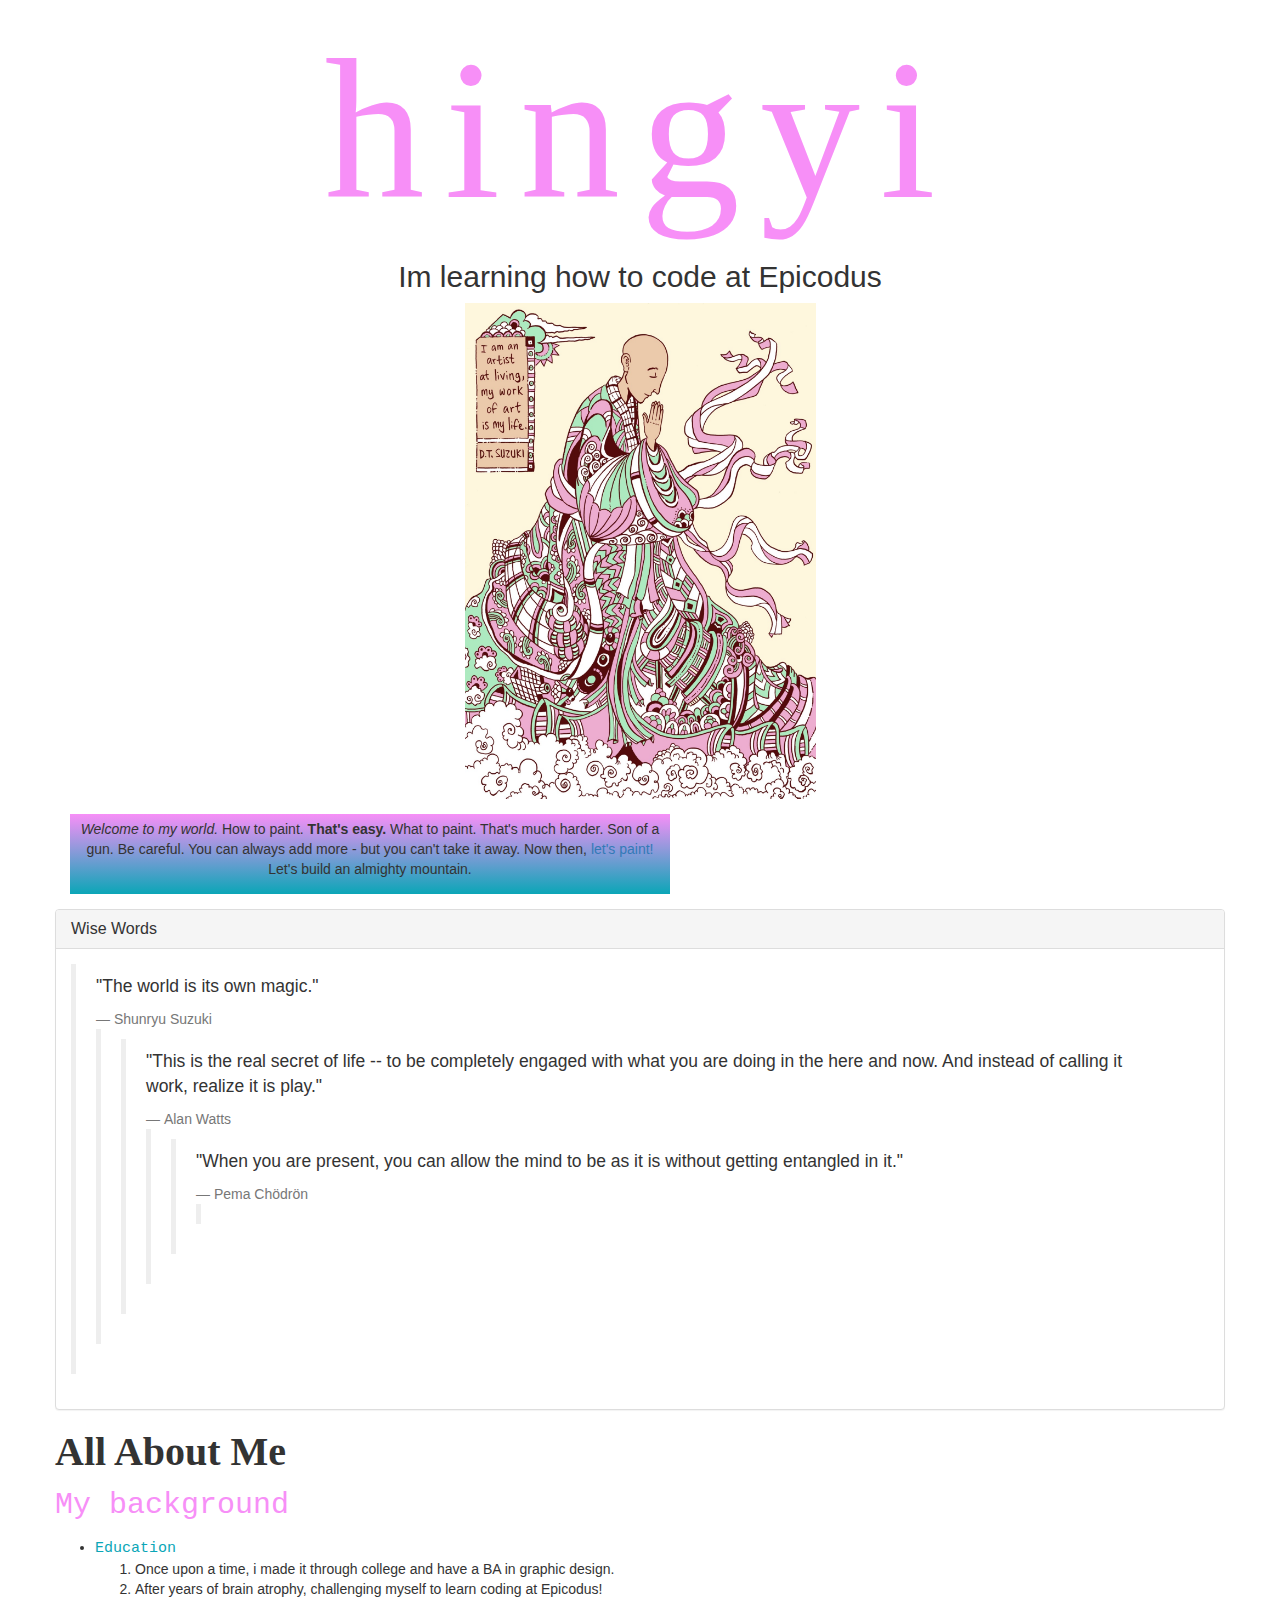
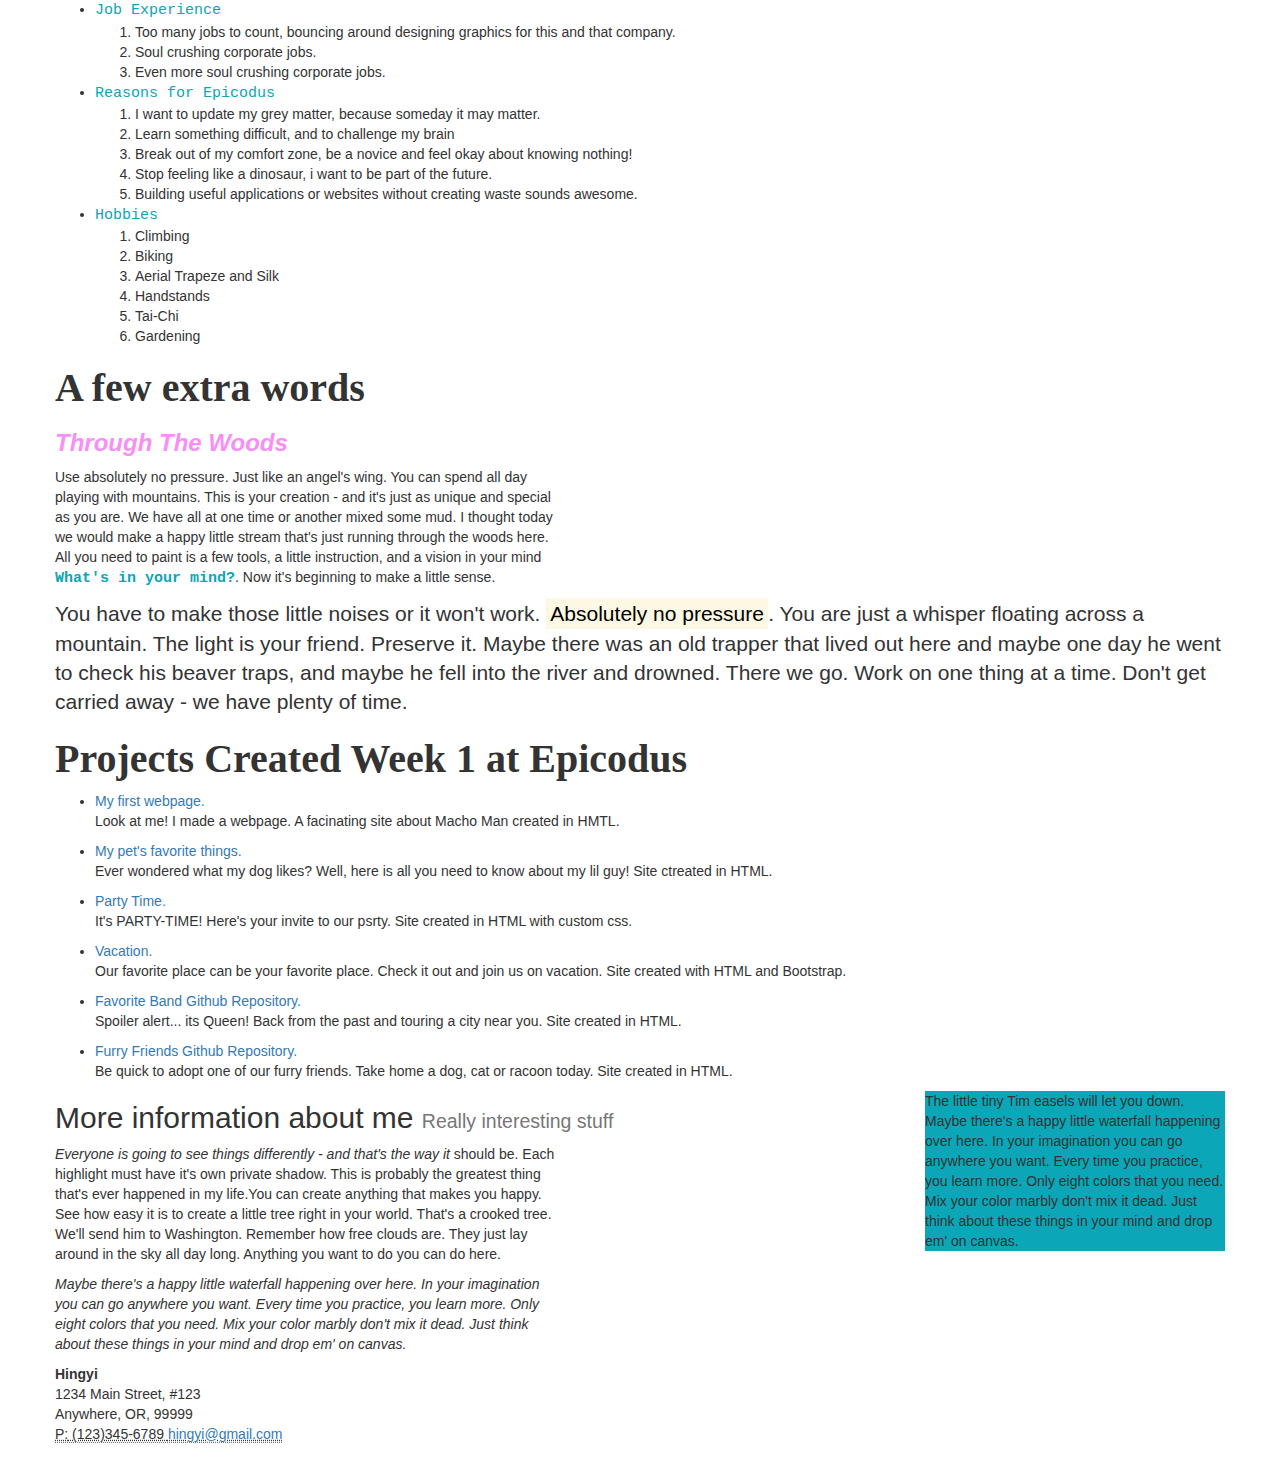
==== commit e6f121f2: "check indentation and clean up code" ====
--- a/Desktop/portfolio/index.html
+++ b/Desktop/portfolio/index.html
@@ -11,7 +11,6 @@
       <div class="row">
         <div class="col-md-4>">
         <h1>hingyi</h1>
-        </div>
           <div class="lost">
             <div class="JUMBOTRON">
               <h2>Im learning how to code at Epicodus</h2>
@@ -19,8 +18,9 @@
           </div>
         <div class="intro">
         <img src="img/zen.jpg" alt="drawing of a buddist monk">
-        <div class="waterfall">
-          <p><em>Welcome to my world.</em> How to paint. <strong>That's easy.</strong> What to paint. That's much harder. Son of a gun. Be careful. You can always add more - but you can't take it away. Now then, <a href="https://www.bobross.com/">let's paint!</a> Let's build an almighty mountain.</p>
+          <div class="waterfall">
+            <p><em>Welcome to my world.</em> How to paint. <strong>That's easy.</strong> What to paint. That's much harder. Son of a gun. Be careful. You can always add more - but you can't take it away. Now then, <a href="https://www.bobross.com/">let's paint!</a> Let's build an almighty mountain.</p>
+          </div>
         </div>
         <div class="panel panel-default">
           <div class="panel-heading">
@@ -36,10 +36,9 @@
             <blockquote>
               <p>"When you are present, you can allow the mind to be as it is without getting entangled in it."</p><footer>Pema Chödrön</footer>
             <blockquote>
-        </div>
+          </div>
         </div>
           <h2 class="wings">All About Me</h2>
-        </div>
           <p id="unique">My background
           <ul>
             <li><span class="fancy">Education</span></li>
@@ -70,17 +69,14 @@
                 <li>Tai-Chi</li>
                 <li>Gardening</li>
               </ol>
-            </ul>
+          </ul>
           <h2 class="wings">A few extra words</h2>
-        </div>
           <div class="family">
             <h3>Through The Woods</h3>
           </div>
             <p class="happy">Use absolutely no pressure. Just like an angel's wing. You can spend all day playing with mountains. This is your creation - and it's just as unique and special as you are. We have all at one time or another mixed some mud. I thought today we would make a happy little stream that's just running through the woods here. All you need to paint is a few tools, a little instruction, and a vision in your mind <a href="https://www.theatlantic.com/health/archive/2014/12/what-does-it-mean-to-see-with-the-minds-eye/383345/">What's in your mind?</a>. Now it's beginning to make a little sense.</p>
             <p class="lead">You have to make those little noises or it won't work. <mark>Absolutely no pressure</mark>. You are just a whisper floating across a mountain. The light is your friend. Preserve it. Maybe there was an old trapper that lived out here and maybe one day he went to check his beaver traps, and maybe he fell into the river and drowned. There we go. Work on one thing at a time. Don't get carried away - we have plenty of time.</p>
-          </div>
-        </div>
-            <h2 class="wings">Projects Created Week 1 at Epicodus</h2>
+          <h2 class="wings">Projects Created Week 1 at Epicodus</h2>
             <ul>
               <li><a href=https://khong168.github.io/my-first-webpage/> My first webpage.</a>
                 <p> Look at me! I made a webpage. A facinating site about Macho Man created in HMTL.</p>
@@ -101,14 +97,10 @@
                 <p> Be quick to adopt one of our furry friends. Take home a dog, cat or racoon today. Site created in HTML.</p>
               </li>
             </ul>
-          </div>
           <p class="pressure">The little tiny Tim easels will let you down. Maybe there's a happy little waterfall happening over here. In your imagination you can go anywhere you want. Every time you practice, you learn more. Only eight colors that you need. Mix your color marbly don't mix it dead. Just think about these things in your mind and drop em' on canvas.</p>
-        </div>
-          <h2>More inforamtion about me <small>Really interesting stuff</small></h2>
+          <h2>More information about me <small>Really interesting stuff</small></h2>
           <p class="happy"><em>Everyone is going to see things differently - and that's the way it</em> should be. Each highlight must have it's own private shadow. This is probably the greatest thing that's ever happened in my life.You can create anything that makes you happy. See how easy it is to create a little tree right in your world. That's a crooked tree. We'll send him to Washington. Remember how free clouds are. They just lay around in the sky all day long. Anything you want to do you can do here.</p>
-          </div>
           <p class="happy"><em>Maybe there's a happy little waterfall happening over here.<em> In your imagination you can go anywhere you want. Every time you practice, you learn more. Only eight colors that you need. Mix your color marbly don't mix it dead. Just think about these things in your mind and drop em' on canvas.</p>
-        </div>
         <address>
           <strong>Hingyi</strong><br>
           1234 Main Street, #123<br>
@@ -116,6 +108,6 @@
           <abbr title="Phone">P:<abbr> (123)345-6789
           <a href="mailto:#">hingyi@gmail.com</a>
         <address>
-      </div>
+    </div>
   </body>
 </html>
